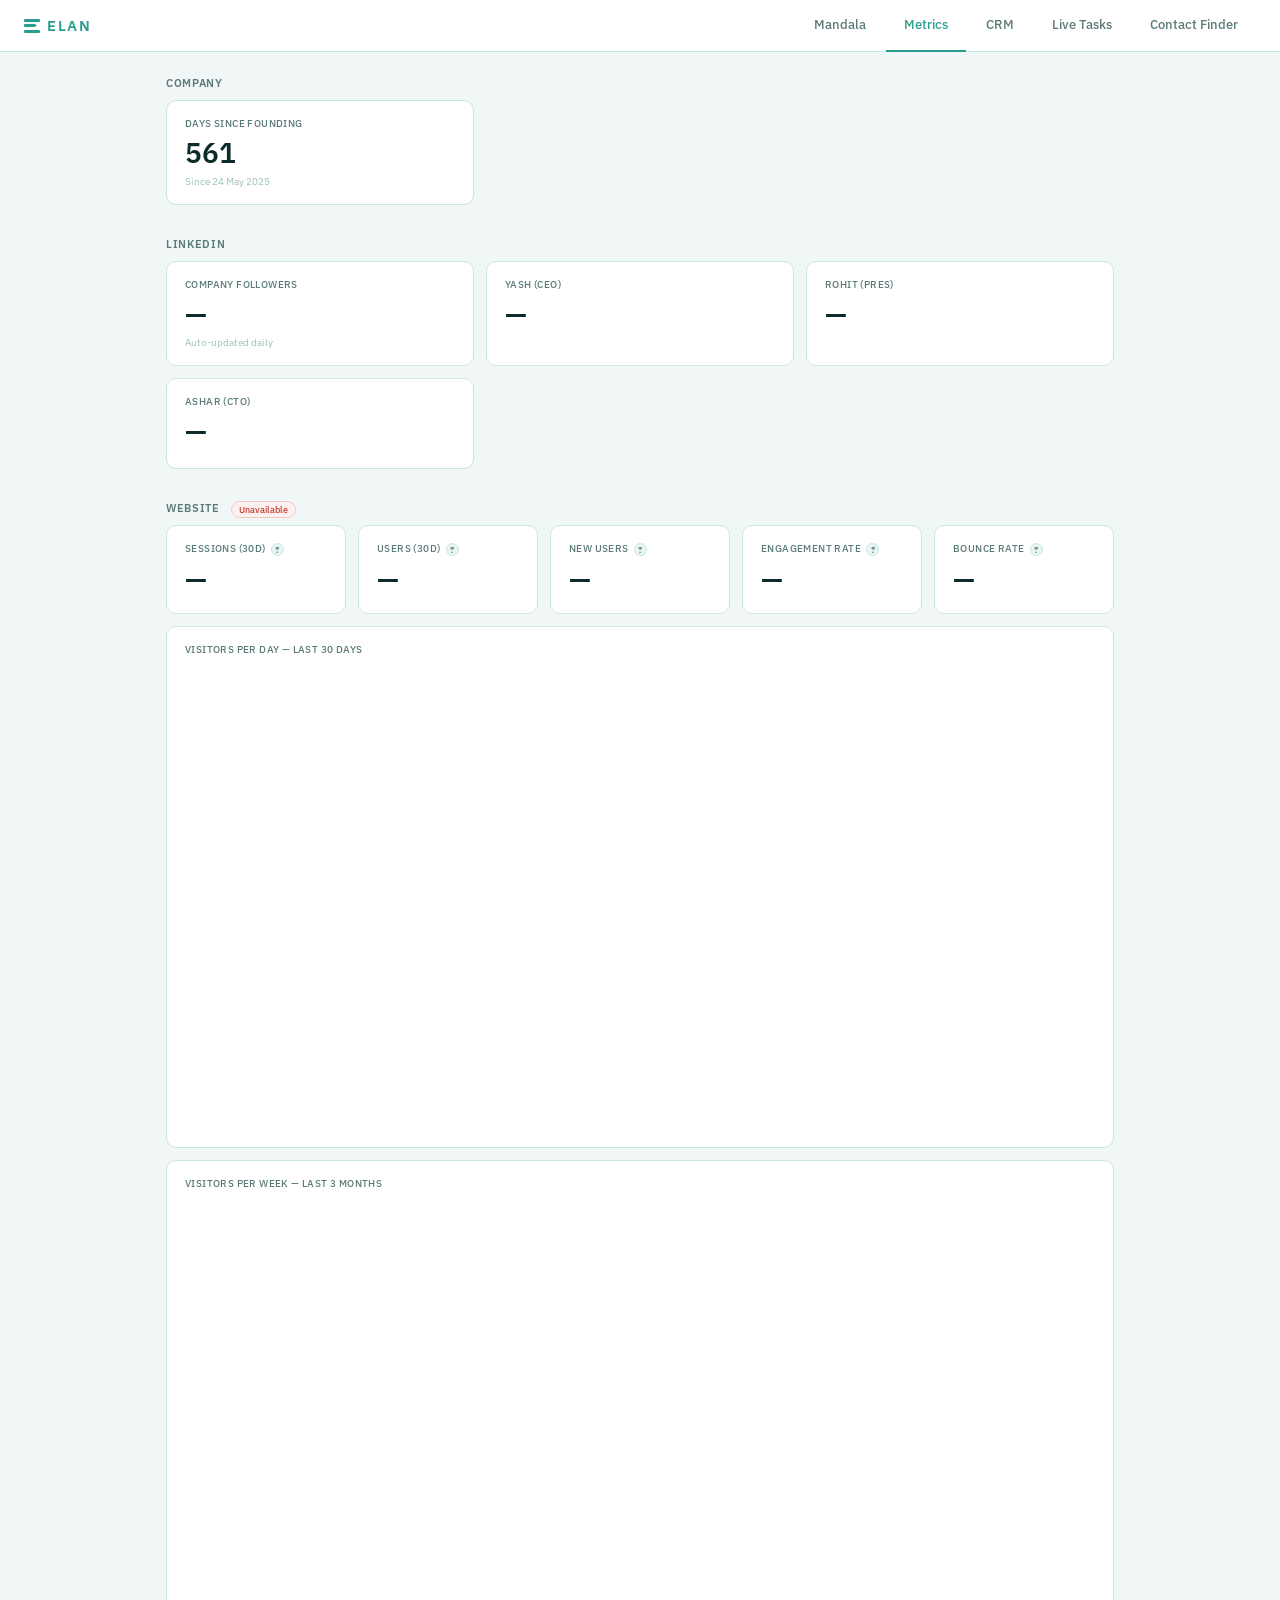
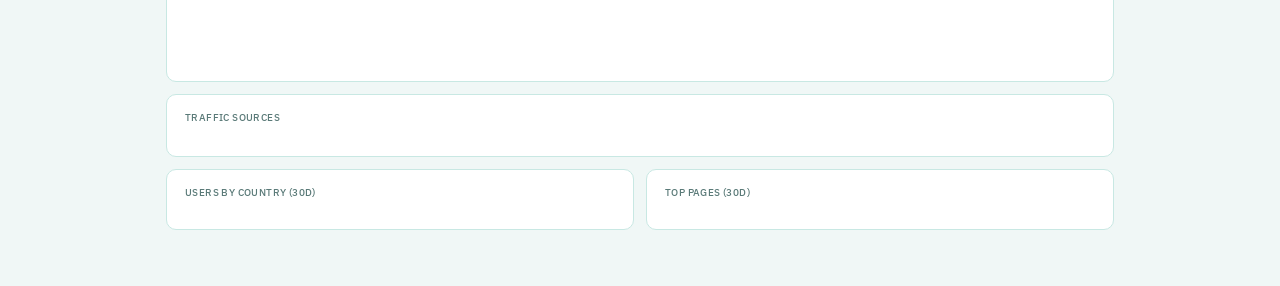
==== index.html @ 479a3c05 "feat: add Contact Finder tab — single lookup + CSV bulk → Excel via Apollo Co-Authored-By: Claude So" ====
<!DOCTYPE html>
<html lang="en">
<head>
  <meta charset="UTF-8" />
  <meta name="viewport" content="width=device-width, initial-scale=1.0" />
  <title>Elan — Internal</title>
  <link href="https://fonts.googleapis.com/css2?family=IBM+Plex+Sans:wght@400;500;600&display=swap" rel="stylesheet" />
  <link rel="stylesheet" href="style.css" />
</head>
<body>

  <!-- ── Top bar (always visible) ── -->
  <header class="topbar">
    <div class="elan-logo">
      <div class="elan-e"><span></span><span></span><span></span></div>
      <div class="elan-wordmark">ELAN</div>
    </div>
    <nav class="tabs">
      <button class="tab" data-tab="mandala">Mandala</button>
      <button class="tab tab--active" data-tab="metrics">Metrics</button>
      <button class="tab" data-tab="crm">CRM</button>
      <button class="tab" data-tab="tasks">Live Tasks</button>
      <button class="tab" data-tab="finder">Contact Finder</button>
    </nav>
  </header>

  <!-- ── Tab: Mandala ── -->
  <main class="page tab-panel" id="tab-mandala">

    <p class="sub">Click any cell to edit. Hover a cell to read reasoning.</p>

    <div class="legend">
      <div style="display:flex;align-items:center;gap:5px;">
        <div class="legend-dot" style="background:#002060;"></div>
        Near-term (&lt;12 months)
      </div>
      <div style="display:flex;align-items:center;gap:5px;">
        <div class="legend-dot" style="background:#2A9D8F;"></div>
        Long-term (12+ months)
      </div>
      <span class="legend-sep">|</span>
      <span>CEO = Yash &nbsp; Pres = Rohit &nbsp; CTO = Ashar</span>
    </div>

    <div class="grid" id="grid"></div>

    <div class="editor" id="editor">
      <div class="editor-title">Edit cell</div>
      <label for="e-label">Label</label>
      <input id="e-label" type="text" maxlength="44" placeholder="1–3 words" />
      <div class="editor-row" id="e-meta-row">
        <div>
          <label for="e-owner">Owner</label>
          <select id="e-owner">
            <option value="CEO">Yash (CEO)</option>
            <option value="Pres">Rohit (Pres)</option>
            <option value="CTO">Ashar (CTO)</option>
            <option value="All">All</option>
          </select>
        </div>
        <div>
          <label for="e-term">Timeframe</label>
          <select id="e-term">
            <option value="N">Near-term (&lt;12 mo)</option>
            <option value="L">Long-term (12+ mo)</option>
          </select>
        </div>
      </div>
      <div id="e-tip-wrap">
        <label for="e-tip">Reasoning (optional)</label>
        <textarea id="e-tip" placeholder="Why does this matter?"></textarea>
      </div>
      <div class="editor-btns">
        <button class="btn btn--primary" id="e-save">Save</button>
        <button class="btn btn--danger"  id="e-clear">Reset to default</button>
        <button class="btn"              id="e-cancel">Cancel</button>
      </div>
    </div>

    <div class="footer">
      <div class="status" id="status"></div>
    </div>

  </main>

  <!-- ── Tab: Metrics ── -->
  <main class="page tab-panel tab-panel--active" id="tab-metrics">

    <!-- Company -->
    <section class="metrics-section">
      <div class="metrics-section-title">Company</div>
      <div class="metrics-grid">
        <div class="metric-card">
          <div class="metric-label">Days Since Founding</div>
          <div class="metric-value" id="kpi-days">—</div>
          <div class="metric-meta">Since 24 May 2025</div>
        </div>
      </div>
    </section>

    <!-- LinkedIn -->
    <section class="metrics-section">
      <div class="metrics-section-title">LinkedIn</div>
      <div class="metrics-grid">

        <div class="metric-card">
          <div class="metric-label">Company Followers</div>
          <div class="metric-value" id="kpi-linkedin">—</div>
          <div class="metric-meta" id="kpi-linkedin-date">Auto-updated daily</div>
        </div>

        <div class="metric-card" id="kpi-li-yash">
          <div class="metric-label">Yash (CEO)</div>
          <div class="metric-value">—</div>
          <div class="metric-meta"></div>
        </div>

        <div class="metric-card" id="kpi-li-rohit">
          <div class="metric-label">Rohit (Pres)</div>
          <div class="metric-value">—</div>
          <div class="metric-meta"></div>
        </div>

        <div class="metric-card" id="kpi-li-ashar">
          <div class="metric-label">Ashar (CTO)</div>
          <div class="metric-value">—</div>
          <div class="metric-meta"></div>
        </div>

      </div>
    </section>

    <!-- Website — Google Analytics -->
    <section class="metrics-section" id="ga-section">
      <div class="metrics-section-title">Website <span class="section-badge" id="ga-status">Loading…</span></div>

      <!-- Summary row -->
      <div class="metrics-grid metrics-grid--5" style="margin-bottom:12px;">
        <div class="metric-card ga-tip" data-tip="Total visits to the site in the last 30 days. One person visiting 3 pages = 1 session.">
          <div class="metric-label">Sessions (30d) <span class="ga-info">?</span></div>
          <div class="metric-value" id="ga-sessions">—</div>
        </div>
        <div class="metric-card ga-tip" data-tip="Unique visitors in the last 30 days — counted once even if they visit multiple times.">
          <div class="metric-label">Users (30d) <span class="ga-info">?</span></div>
          <div class="metric-value" id="ga-users">—</div>
        </div>
        <div class="metric-card ga-tip" data-tip="Visitors who came to the site for the very first time in the last 30 days.">
          <div class="metric-label">New Users <span class="ga-info">?</span></div>
          <div class="metric-value" id="ga-new-users">—</div>
        </div>
        <div class="metric-card ga-tip" data-tip="% of sessions where the visitor spent 10+ seconds or viewed 2+ pages. Higher is better — means people are reading the site.">
          <div class="metric-label">Engagement Rate <span class="ga-info">?</span></div>
          <div class="metric-value" id="ga-engagement">—</div>
        </div>
        <div class="metric-card ga-tip" data-tip="% of sessions where the visitor left immediately without interacting. Lower is better. 78% is high — most visitors are just glancing.">
          <div class="metric-label">Bounce Rate <span class="ga-info">?</span></div>
          <div class="metric-value" id="ga-bounce">—</div>
        </div>
      </div>
      <div class="ga-tooltip" id="ga-tooltip"></div>

      <!-- Daily chart -->
      <div class="metric-card metric-card--chart" style="margin-bottom:12px;">
        <div class="metric-label" style="margin-bottom:16px;">Visitors per day — last 30 days</div>
        <div class="chart-wrap">
          <canvas id="ga-spark"></canvas>
          <div class="chart-hover-tip" id="ga-spark-tip"></div>
        </div>
      </div>

      <!-- Weekly chart -->
      <div class="metric-card metric-card--chart" style="margin-bottom:12px;">
        <div class="metric-label" style="margin-bottom:16px;">Visitors per week — last 3 months</div>
        <div class="chart-wrap">
          <canvas id="ga-weekly"></canvas>
          <div class="chart-hover-tip" id="ga-weekly-tip"></div>
        </div>
      </div>

      <!-- Sources row -->
      <div class="metric-card" style="margin-bottom:12px;">
        <div class="metric-label" style="margin-bottom:12px;">Traffic Sources</div>
        <div id="ga-sources"></div>
      </div>

      <!-- Countries + Top pages row -->
      <div class="metrics-grid metrics-grid--2" style="margin-bottom:0;">
        <div class="metric-card">
          <div class="metric-label" style="margin-bottom:10px;">Users by Country (30d)</div>
          <div id="ga-countries"></div>
        </div>
        <div class="metric-card">
          <div class="metric-label" style="margin-bottom:10px;">Top Pages (30d)</div>
          <div id="ga-pages"></div>
        </div>
      </div>

    </section>

  </main>

  <!-- ── Tab: CRM ── -->
  <main class="page tab-panel" id="tab-crm">

    <!-- Sub-tabs -->
    <div class="sub-tabs">
      <button class="sub-tab sub-tab--active" data-crm-tab="contacts">Contacts</button>
      <button class="sub-tab" data-crm-tab="inbox">
        Inbox Detections
        <span class="crm-pending-badge" id="crm-pending-count" style="display:none;"></span>
      </button>
    </div>

    <!-- Contacts panel -->
    <div id="crm-panel-contacts">
      <div class="crm-toolbar">
        <input class="crm-search" id="crm-search" type="text" placeholder="Search by name, company or position…" />
        <button class="btn btn--primary" id="crm-add-btn">+ Add Contact</button>
      </div>
      <div class="crm-filter-bar" id="crm-filter-bar"></div>
      <div class="crm-header">
        <div>Name / Role</div>
        <div>Tags</div>
        <div>Latest Touchpoint</div>
        <div></div>
      </div>
      <div id="crm-list"></div>
    </div>

    <!-- Inbox Detections panel -->
    <div id="crm-panel-inbox" style="display:none;">
      <p class="sub">People detected in your emails — review and add to CRM or dismiss.</p>
      <div id="crm-pending-list"></div>
    </div>

  </main>

  <!-- ── Tab: Live Tasks ── -->
  <main class="page tab-panel" id="tab-tasks">
    <div class="tasks-toolbar">
      <button class="btn btn--primary" id="tasks-add-btn">+ Add Task</button>
    </div>
    <div class="tasks-board" id="tasks-board">
      <!-- rendered by tasks.js -->
    </div>
  </main>

  <!-- ── Tab: Contact Finder ── -->
  <main class="page tab-panel" id="tab-finder">

    <!-- Single lookup -->
    <section class="enrich-section">
      <div class="enrich-section-title">Single Lookup</div>
      <p class="sub">Enter a name and company to find email, phone and LinkedIn via Apollo.</p>
      <form class="enrich-form" id="enrich-form">
        <input class="enrich-input" id="enrich-first"   type="text" placeholder="First name"   required />
        <input class="enrich-input" id="enrich-last"    type="text" placeholder="Last name"    required />
        <input class="enrich-input" id="enrich-company" type="text" placeholder="Company name" required />
        <button class="btn btn--primary" type="submit">Find Contact</button>
      </form>
      <div class="enrich-spinner" id="enrich-spinner" style="display:none;">Looking up…</div>
      <div id="enrich-single-result"></div>
    </section>

    <div class="enrich-divider"></div>

    <!-- Bulk CSV -->
    <section class="enrich-section">
      <div class="enrich-section-title">Bulk CSV Lookup</div>
      <p class="sub">Upload a CSV and we'll enrich every row. Download the results as Excel.</p>

      <div class="enrich-csv-instructions">
        <div class="enrich-csv-instructions-title">CSV format — 3 columns, with this exact header row:</div>
        <code class="enrich-csv-code">first_name,last_name,company</code>
        <div style="margin-top:6px;font-size:11px;color:#5a7a78;">Example rows: <code>Alex,Lundberg,TechCorp</code> &nbsp;·&nbsp; <code>Jane,Smith,Acme Ltd</code></div>
      </div>

      <div class="enrich-file-row">
        <label class="enrich-file-btn" for="enrich-csv-file">
          <span id="enrich-file-label">Choose CSV file</span>
          <input type="file" id="enrich-csv-file" accept=".csv" style="display:none;" />
        </label>
        <button class="btn btn--primary" id="enrich-bulk-run" disabled>Run Lookup</button>
        <button class="btn" id="enrich-bulk-export" style="display:none;">↓ Export to Excel</button>
      </div>

      <div class="enrich-bulk-progress" id="enrich-bulk-progress"></div>
      <div id="enrich-bulk-table"></div>
    </section>

  </main>

  <!-- ── CRM Drawer overlay ── -->
  <div class="crm-overlay" id="crm-overlay"></div>
  <aside class="crm-drawer" id="crm-drawer"></aside>

<script src="https://cdn.sheetjs.com/xlsx-0.20.3/package/dist/xlsx.full.min.js"></script>
<script type="module" src="app.js"></script>
</body>
</html>
---- style.css ----
*, *::before, *::after {
  box-sizing: border-box;
  margin: 0;
  padding: 0;
}

body {
  font-family: 'IBM Plex Sans', sans-serif;
  background: #f0f7f6;
  min-height: 100vh;
}

/* ── Top Bar ── */

.topbar {
  position: sticky;
  top: 0;
  z-index: 100;
  background: #fff;
  border-bottom: 0.5px solid #c8e8e3;
  display: flex;
  align-items: center;
  justify-content: space-between;
  padding: 0 24px;
  height: 52px;
}

.elan-logo {
  display: flex;
  align-items: center;
  gap: 7px;
  flex-shrink: 0;
}

.elan-e {
  display: flex;
  flex-direction: column;
  gap: 2.5px;
  width: 16px;
}

.elan-e span {
  display: block;
  height: 3px;
  background: #2A9D8F;
  border-radius: 1px;
}

.elan-e span:nth-child(2) {
  width: 80%;
  clip-path: polygon(0 0, 85% 0, 100% 50%, 85% 100%, 0 100%);
}

.elan-wordmark {
  font-size: 15px;
  font-weight: 600;
  letter-spacing: 0.1em;
  color: #2A9D8F;
}

/* ── Tabs ── */

.tabs {
  display: flex;
  align-items: center;
  gap: 2px;
}

.tab {
  height: 52px;
  padding: 0 18px;
  font-size: 13px;
  font-family: 'IBM Plex Sans', sans-serif;
  font-weight: 500;
  color: #5a7a78;
  background: none;
  border: none;
  border-bottom: 2px solid transparent;
  cursor: pointer;
  transition: color 0.15s, border-color 0.15s;
}

.tab:hover {
  color: #0D2B2A;
}

.tab--active {
  color: #2A9D8F;
  border-bottom-color: #2A9D8F;
}

/* ── Tab Panels ── */

.tab-panel {
  display: none;
}

.tab-panel--active {
  display: block;
}

/* ── Page wrapper ── */

.page {
  width: 100%;
  max-width: 980px;
  margin: 0 auto;
  padding: 24px 16px;
}

.sub {
  font-size: 12px;
  color: #5a7a78;
  margin-bottom: 12px;
}

/* ── Legend ── */

.legend {
  display: flex;
  align-items: center;
  gap: 12px;
  margin-bottom: 10px;
  flex-wrap: wrap;
  font-size: 10.5px;
  color: #3a5a58;
}

.legend-dot {
  width: 10px;
  height: 10px;
  border-radius: 2px;
  flex-shrink: 0;
}

.legend-sep {
  color: #9bbfba;
}

/* ── Mandala Grid ── */

.grid {
  display: grid;
  grid-template-columns: repeat(3, 1fr);
  gap: 11px;
  width: 100%;
}

.block {
  display: grid;
  grid-template-columns: repeat(3, 1fr);
  gap: 3px;
}

.cell {
  border-radius: 4px;
  display: flex;
  align-items: center;
  justify-content: center;
  text-align: center;
  font-size: 8.5px;
  font-weight: 400;
  padding: 3px 2px;
  min-height: 56px;
  line-height: 1.22;
  word-break: break-word;
  position: relative;
  font-family: 'IBM Plex Sans', sans-serif;
  transition: filter 0.1s;
}

.cell span {
  display: block;
  width: 100%;
  white-space: pre-line;
  pointer-events: none;
}

.cell--core {
  background: #0D2B2A;
  color: #E8F5F3;
  font-size: 8.5px;
  font-weight: 600;
}

.cell--theme,
.cell--surround {
  background: #ffffff;
  color: #0D2B2A;
  font-weight: 600;
  font-size: 9px;
  cursor: pointer;
  border: 1px solid #c8e8e3;
}

.cell--theme:hover,
.cell--surround:hover {
  filter: brightness(0.96);
}

.cell--near {
  background: #002060;
  color: #ffffff;
  cursor: pointer;
}

.cell--long {
  background: #2A9D8F;
  color: #ffffff;
  cursor: pointer;
}

.cell--empty {
  background: #fff;
  color: #9bbfba;
  border: 0.5px solid #c8e8e3;
  cursor: pointer;
}

.cell--near:hover,
.cell--long:hover,
.cell--empty:hover {
  filter: brightness(0.92);
}

.cell--active {
  outline: 2px solid #E9A23B;
  outline-offset: -2px;
  z-index: 5;
}

.owner-tag {
  position: absolute;
  bottom: 3px;
  left: 4px;
  font-size: 7px;
  font-weight: 600;
  opacity: 0.7;
  pointer-events: none;
  letter-spacing: 0.03em;
}

.tip-dot {
  display: none;
  position: absolute;
  top: 3px;
  right: 3px;
  width: 5px;
  height: 5px;
  border-radius: 50%;
  background: rgba(255, 255, 255, 0.6);
  pointer-events: none;
}

.cell--has-tip .tip-dot {
  display: block;
}

.tooltip {
  position: absolute;
  bottom: calc(100% + 6px);
  left: 50%;
  transform: translateX(-50%);
  background: #0D2B2A;
  border-radius: 6px;
  padding: 8px 10px;
  font-size: 10.5px;
  color: #E8F5F3;
  width: 190px;
  z-index: 99;
  line-height: 1.5;
  display: none;
  pointer-events: none;
  white-space: normal;
  text-align: left;
}

.cell:hover .tooltip {
  display: block;
}

/* ── Editor ── */

.editor {
  margin-top: 12px;
  background: #fff;
  border: 0.5px solid #c8e8e3;
  border-radius: 8px;
  padding: 16px;
  display: none;
}

.editor.open {
  display: block;
}

.editor-title {
  font-size: 12px;
  font-weight: 600;
  color: #0D2B2A;
  margin-bottom: 12px;
}

.editor label {
  font-size: 11px;
  color: #5a7a78;
  display: block;
  margin-bottom: 4px;
}

.editor input,
.editor textarea,
.editor select {
  width: 100%;
  border: 0.5px solid #c8e8e3;
  border-radius: 5px;
  padding: 7px 10px;
  font-size: 12px;
  font-family: 'IBM Plex Sans', sans-serif;
  color: #0D2B2A;
  background: #f4faf9;
  margin-bottom: 12px;
  resize: none;
  outline: none;
}

.editor input:focus,
.editor textarea:focus,
.editor select:focus {
  border-color: #2A9D8F;
  background: #fff;
}

.editor textarea {
  height: 68px;
}

.editor-row {
  display: grid;
  grid-template-columns: 1fr 1fr;
  gap: 10px;
}

.editor-btns {
  display: flex;
  gap: 8px;
  flex-wrap: wrap;
}

/* ── Buttons ── */

.btn {
  border: 0.5px solid #c8e8e3;
  background: #f4faf9;
  color: #0D2B2A;
  border-radius: 5px;
  padding: 6px 14px;
  font-size: 11.5px;
  font-family: 'IBM Plex Sans', sans-serif;
  cursor: pointer;
}

.btn:hover { background: #e0f0ee; }

.btn--primary {
  background: #2A9D8F;
  color: #E8F5F3;
  border-color: #2A9D8F;
}

.btn--primary:hover { background: #227f72; }

.btn--danger {
  color: #c0392b;
  border-color: #f5c6c6;
}

.btn--danger:hover { background: #fdf0f0; }

/* ── Footer / status ── */

.footer {
  display: flex;
  justify-content: flex-end;
  margin-top: 10px;
}

.status {
  font-size: 11px;
  color: #2A9D8F;
  font-weight: 500;
  min-height: 16px;
}

.status--error { color: #c0392b; }

/* ── Metrics Tab ── */

.metrics-section {
  margin-bottom: 32px;
}

.metrics-section-title {
  font-size: 11px;
  font-weight: 600;
  color: #5a7a78;
  text-transform: uppercase;
  letter-spacing: 0.06em;
  margin-bottom: 10px;
}

.metrics-grid {
  display: grid;
  grid-template-columns: repeat(3, 1fr);
  gap: 12px;
}

.metric-card {
  background: #fff;
  border: 0.5px solid #c8e8e3;
  border-radius: 10px;
  padding: 16px 18px;
  display: flex;
  flex-direction: column;
  gap: 4px;
}

.ga-info {
  display: inline-flex;
  align-items: center;
  justify-content: center;
  width: 13px;
  height: 13px;
  border-radius: 50%;
  background: #e8f5f3;
  color: #5a7a78;
  font-size: 9px;
  font-weight: 600;
  cursor: default;
  vertical-align: middle;
  margin-left: 3px;
  border: 0.5px solid #c8e8e3;
}

.ga-tooltip {
  position: fixed;
  background: #0D2B2A;
  color: #E8F5F3;
  font-size: 11px;
  line-height: 1.5;
  padding: 8px 12px;
  border-radius: 6px;
  max-width: 240px;
  pointer-events: none;
  z-index: 9999;
  display: none;
}

.ga-tooltip--visible {
  display: block;
}

.metric-card--chart {
  width: 100%;
}

.chart-wrap {
  position: relative;
  width: 100%;
}

.chart-wrap canvas {
  display: block;
  width: 100%;
  cursor: crosshair;
}

.chart-hover-tip {
  display: none;
  position: absolute;
  background: #0D2B2A;
  color: #E8F5F3;
  font-size: 11px;
  font-weight: 500;
  padding: 5px 10px;
  border-radius: 5px;
  pointer-events: none;
  white-space: nowrap;
  z-index: 10;
}

.metric-card--placeholder {
  opacity: 0.5;
}

.metric-label {
  font-size: 10px;
  font-weight: 500;
  color: #5a7a78;
  text-transform: uppercase;
  letter-spacing: 0.04em;
}

.metric-value {
  font-size: 28px;
  font-weight: 600;
  color: #0D2B2A;
  line-height: 1.1;
  margin: 4px 0 2px;
}

.metric-meta {
  font-size: 10px;
  color: #9bbfba;
}

.metric-meta-row {
  display: flex;
  align-items: center;
  justify-content: space-between;
  margin-top: 2px;
}

.kpi-edit-btn {
  font-size: 9px;
  color: #2A9D8F;
  cursor: pointer;
  border: 0.5px solid #c8e8e3;
  background: #f4faf9;
  border-radius: 3px;
  padding: 2px 8px;
  font-family: inherit;
}

.kpi-edit-btn:hover { background: #e0f0ee; }

/* ── Modal ── */

.modal-backdrop {
  position: fixed;
  inset: 0;
  background: rgba(13, 43, 42, 0.4);
  z-index: 200;
  display: flex;
  align-items: center;
  justify-content: center;
}

.modal {
  background: #fff;
  border-radius: 10px;
  padding: 22px;
  width: 280px;
  box-shadow: 0 4px 24px rgba(0, 0, 0, 0.12);
}

.modal-title {
  font-size: 13px;
  font-weight: 600;
  color: #0D2B2A;
  margin-bottom: 14px;
}

.modal label {
  font-size: 11px;
  color: #5a7a78;
  display: block;
  margin-bottom: 4px;
}

.modal input {
  width: 100%;
  border: 0.5px solid #c8e8e3;
  border-radius: 5px;
  padding: 7px 10px;
  font-size: 13px;
  font-family: inherit;
  color: #0D2B2A;
  background: #f4faf9;
  margin-bottom: 14px;
  outline: none;
}

.modal input:focus {
  border-color: #2A9D8F;
  background: #fff;
}

.modal-btns {
  display: flex;
  gap: 8px;
  justify-content: flex-end;
}

/* ── Metrics grid variants ── */

.metrics-grid--5 {
  grid-template-columns: repeat(5, 1fr);
}

.metrics-grid--2 {
  grid-template-columns: repeat(2, 1fr);
}

.metric-card--tall {
  min-height: 140px;
}

/* ── Section badge ── */

.section-badge {
  font-size: 9px;
  font-weight: 500;
  color: #9bbfba;
  background: #f0f7f6;
  border: 0.5px solid #c8e8e3;
  border-radius: 10px;
  padding: 2px 7px;
  margin-left: 8px;
  vertical-align: middle;
  text-transform: none;
  letter-spacing: 0;
}

.section-badge--live  { color: #2A9D8F; background: #e8f7f5; border-color: #a8ddd6; }
.section-badge--error { color: #c0392b; background: #fdf0f0; border-color: #f5c6c6; }

/* ── Sparkline ── */

.spark-wrap {
  width: 100%;
}

/* ── Traffic sources ── */

.source-row {
  display: flex;
  align-items: center;
  gap: 8px;
  margin-bottom: 8px;
  font-size: 11px;
}

.source-bar-wrap {
  flex: 1;
  height: 6px;
  background: #f0f7f6;
  border-radius: 3px;
  overflow: hidden;
}

.source-bar {
  height: 100%;
  border-radius: 3px;
  transition: width 0.4s ease;
}

.source-label {
  width: 110px;
  color: #3a5a58;
  font-size: 10.5px;
  white-space: nowrap;
  overflow: hidden;
  text-overflow: ellipsis;
}

.source-pct {
  width: 36px;
  text-align: right;
  color: #5a7a78;
  font-size: 10.5px;
  font-weight: 500;
}

/* ── Top pages ── */

.page-row {
  display: flex;
  align-items: center;
  gap: 10px;
  padding: 6px 0;
  border-bottom: 0.5px solid #f0f7f6;
  font-size: 11px;
}

.page-row:last-child { border-bottom: none; }

.page-path {
  width: 160px;
  color: #0D2B2A;
  font-family: 'IBM Plex Mono', monospace;
  font-size: 10px;
  white-space: nowrap;
  overflow: hidden;
  text-overflow: ellipsis;
  flex-shrink: 0;
}

.page-bar-wrap {
  flex: 1;
  height: 6px;
  background: #f0f7f6;
  border-radius: 3px;
  overflow: hidden;
}

.page-bar {
  height: 100%;
  background: #002060;
  border-radius: 3px;
  transition: width 0.4s ease;
}

.page-views {
  width: 44px;
  text-align: right;
  color: #5a7a78;
  font-size: 10.5px;
  font-weight: 500;
}

/* ── CRM ── */

.crm-toolbar {
  display: flex;
  gap: 10px;
  align-items: center;
  margin-bottom: 12px;
}

.crm-search {
  flex: 1;
  border: 0.5px solid #c8e8e3;
  border-radius: 6px;
  padding: 8px 12px;
  font-size: 12px;
  font-family: 'IBM Plex Sans', sans-serif;
  color: #0D2B2A;
  background: #fff;
  outline: none;
}

.crm-search:focus { border-color: #2A9D8F; }

.crm-filter-bar {
  display: flex;
  gap: 6px;
  flex-wrap: wrap;
  margin-bottom: 14px;
}

.crm-filter-btn {
  font-size: 11px;
  font-family: 'IBM Plex Sans', sans-serif;
  padding: 4px 12px;
  border-radius: 20px;
  border: 0.5px solid #c8e8e3;
  background: #fff;
  color: #5a7a78;
  cursor: pointer;
}

.crm-filter-btn:hover { background: #f0f7f6; }

.crm-filter-btn--active {
  background: #0D2B2A;
  color: #E8F5F3;
  border-color: #0D2B2A;
}

.crm-header {
  display: grid;
  grid-template-columns: 1fr 220px 200px 80px;
  gap: 12px;
  padding: 6px 14px;
  font-size: 10px;
  font-weight: 600;
  color: #9bbfba;
  text-transform: uppercase;
  letter-spacing: 0.05em;
}

.crm-row {
  display: grid;
  grid-template-columns: 1fr 220px 200px 80px;
  gap: 12px;
  align-items: center;
  padding: 12px 14px;
  background: #fff;
  border: 0.5px solid #c8e8e3;
  border-radius: 8px;
  margin-bottom: 6px;
  cursor: pointer;
  transition: box-shadow 0.15s;
}

.crm-row:hover { box-shadow: 0 2px 8px rgba(13,43,42,0.08); }

.crm-row-name {
  font-size: 13px;
  font-weight: 600;
  color: #0D2B2A;
}

.crm-row-sub {
  font-size: 11px;
  color: #5a7a78;
  margin-top: 2px;
}

.crm-row-tags {
  display: flex;
  flex-wrap: wrap;
  gap: 4px;
}

.crm-tag {
  font-size: 10px;
  font-weight: 500;
  padding: 2px 8px;
  border-radius: 10px;
  white-space: nowrap;
}

.crm-row-latest {
  display: flex;
  flex-direction: column;
  gap: 2px;
}

.crm-latest-type {
  font-size: 11px;
  font-weight: 600;
  color: #0D2B2A;
}

.crm-latest-date {
  font-size: 10px;
  color: #9bbfba;
}

.crm-no-touch {
  font-size: 10px;
  color: #c8e8e3;
}

.crm-row-btn {
  font-size: 11px;
  color: #2A9D8F;
  background: none;
  border: none;
  cursor: pointer;
  font-family: inherit;
  text-align: right;
  padding: 0;
}

.crm-empty {
  font-size: 13px;
  color: #9bbfba;
  text-align: center;
  padding: 40px 0;
}

/* ── CRM Drawer ── */

.crm-overlay {
  display: none;
  position: fixed;
  inset: 0;
  background: rgba(13, 43, 42, 0.25);
  z-index: 150;
}

.crm-overlay.open { display: block; }

.crm-drawer {
  position: fixed;
  top: 0;
  right: 0;
  width: 440px;
  height: 100vh;
  background: #fff;
  border-left: 0.5px solid #c8e8e3;
  z-index: 160;
  display: flex;
  flex-direction: column;
  transform: translateX(100%);
  transition: transform 0.25s ease;
  overflow: hidden;
}

.crm-drawer.open { transform: translateX(0); }

.drawer-header {
  display: flex;
  align-items: flex-start;
  justify-content: space-between;
  padding: 20px 20px 16px;
  border-bottom: 0.5px solid #f0f7f6;
  flex-shrink: 0;
}

.drawer-name {
  font-size: 17px;
  font-weight: 600;
  color: #0D2B2A;
}

.drawer-sub {
  font-size: 12px;
  color: #5a7a78;
  margin-top: 3px;
}

.drawer-header-actions {
  display: flex;
  gap: 6px;
  align-items: center;
}

.drawer-close {
  background: none;
  border: none;
  font-size: 16px;
  color: #9bbfba;
  cursor: pointer;
  padding: 2px 6px;
  line-height: 1;
}

.drawer-close:hover { color: #0D2B2A; }

.drawer-body {
  flex: 1;
  overflow-y: auto;
  padding: 16px 20px;
}

.drawer-section {
  margin-bottom: 22px;
}

.drawer-section-title {
  font-size: 10px;
  font-weight: 600;
  color: #9bbfba;
  text-transform: uppercase;
  letter-spacing: 0.06em;
  margin-bottom: 10px;
}

.drawer-tags { display: flex; flex-wrap: wrap; gap: 6px; }

.drawer-info-row {
  display: flex;
  justify-content: space-between;
  align-items: baseline;
  padding: 7px 0;
  border-bottom: 0.5px solid #f0f7f6;
  font-size: 12px;
  gap: 12px;
}

.drawer-info-row:last-child { border-bottom: none; }

.drawer-info-row span:first-child,
.drawer-info-row a + span { color: #9bbfba; flex-shrink: 0; }

.drawer-info-row a { color: #2A9D8F; text-decoration: none; }
.drawer-info-row a:hover { text-decoration: underline; }

/* Touchpoints */

.touch-row {
  background: #f9fcfc;
  border: 0.5px solid #e8f0ef;
  border-radius: 6px;
  padding: 10px 12px;
  margin-bottom: 8px;
}

.touch-meta {
  display: flex;
  align-items: center;
  gap: 8px;
  margin-bottom: 5px;
}

.touch-type {
  font-size: 11px;
  font-weight: 600;
  color: #0D2B2A;
  background: #e8f5f3;
  padding: 2px 8px;
  border-radius: 10px;
}

.touch-date {
  font-size: 10px;
  color: #9bbfba;
  flex: 1;
}

.touch-delete {
  background: none;
  border: none;
  font-size: 11px;
  color: #c8e8e3;
  cursor: pointer;
  padding: 0 2px;
}

.touch-delete:hover { color: #c0392b; }

.touch-note {
  font-size: 12px;
  color: #3a5a58;
  line-height: 1.5;
}

.touch-note em { color: #c8e8e3; }

/* ── Contact / Touchpoint modals ── */

.modal--wide { width: 480px; }

.modal-grid {
  display: grid;
  grid-template-columns: 1fr 1fr;
  gap: 0 14px;
}

.modal-grid > div { display: flex; flex-direction: column; }

.modal label,
.modal--wide label {
  font-size: 11px;
  color: #5a7a78;
  margin-bottom: 4px;
  margin-top: 10px;
  display: block;
}

.modal input,
.modal select,
.modal textarea,
.modal--wide input,
.modal--wide select,
.modal--wide textarea {
  width: 100%;
  border: 0.5px solid #c8e8e3;
  border-radius: 5px;
  padding: 7px 10px;
  font-size: 12px;
  font-family: 'IBM Plex Sans', sans-serif;
  color: #0D2B2A;
  background: #f4faf9;
  outline: none;
}

.modal input:focus,
.modal select:focus,
.modal textarea:focus,
.modal--wide input:focus,
.modal--wide select:focus,
.modal--wide textarea:focus {
  border-color: #2A9D8F;
  background: #fff;
}

.tag-picker {
  display: flex;
  flex-wrap: wrap;
  gap: 6px;
  margin-top: 6px;
}

.tag-pick-btn {
  font-size: 11px;
  font-family: 'IBM Plex Sans', sans-serif;
  padding: 4px 12px;
  border-radius: 20px;
  border: 0.5px solid #c8e8e3;
  background: #fff;
  color: #5a7a78;
  cursor: pointer;
}

.tag-pick-btn.selected {
  background: #0D2B2A;
  color: #E8F5F3;
  border-color: #0D2B2A;
}

/* ── Sub-tabs ── */

.sub-tabs {
  display: flex;
  gap: 2px;
  border-bottom: 0.5px solid #c8e8e3;
  margin-bottom: 16px;
}

.sub-tab {
  display: flex;
  align-items: center;
  gap: 6px;
  padding: 8px 16px;
  font-size: 12px;
  font-weight: 500;
  font-family: 'IBM Plex Sans', sans-serif;
  color: #5a7a78;
  background: none;
  border: none;
  border-bottom: 2px solid transparent;
  margin-bottom: -1px;
  cursor: pointer;
  transition: color 0.15s, border-color 0.15s;
}

.sub-tab:hover { color: #0D2B2A; }

.sub-tab--active {
  color: #0D2B2A;
  border-bottom-color: #0D2B2A;
  font-weight: 600;
}

/* ── Pending Queue ── */

.crm-pending-header {
  margin-top: 28px;
  margin-bottom: 12px;
  padding-top: 24px;
  border-top: 0.5px solid #c8e8e3;
}

.crm-pending-title {
  font-size: 13px;
  font-weight: 600;
  color: #0D2B2A;
  display: flex;
  align-items: center;
  gap: 8px;
  margin-bottom: 4px;
}

.crm-pending-badge {
  background: #E9A23B;
  color: #fff;
  font-size: 10px;
  font-weight: 600;
  padding: 1px 7px;
  border-radius: 10px;
}

.crm-pending-sub {
  font-size: 11px;
  color: #9bbfba;
  margin-bottom: 12px;
}

.pending-row {
  display: grid;
  grid-template-columns: 1fr 180px 1fr 180px;
  gap: 12px;
  align-items: center;
  padding: 12px 14px;
  background: #fffdf7;
  border: 0.5px solid #f0dca0;
  border-radius: 8px;
  margin-bottom: 6px;
}

.pending-name {
  font-size: 13px;
  font-weight: 600;
  color: #0D2B2A;
}

.pending-sub {
  font-size: 11px;
  color: #5a7a78;
  margin-top: 2px;
}

.pending-context {
  font-size: 10px;
  color: #9bbfba;
  margin-top: 3px;
  font-style: italic;
}

.pending-email {
  font-size: 11px;
  color: #5a7a78;
}

.pending-subject {
  font-size: 10.5px;
  color: #9bbfba;
  white-space: nowrap;
  overflow: hidden;
  text-overflow: ellipsis;
}

.pending-actions {
  display: flex;
  gap: 6px;
  justify-content: flex-end;
}

/* ── Small button variant ── */

.btn--sm {
  padding: 4px 10px;
  font-size: 10.5px;
}

@media (max-width: 600px) {
  .crm-header { display: none; }
  .crm-row { grid-template-columns: 1fr auto; }
  .crm-row-tags, .crm-row-latest { display: none; }
  .crm-drawer { width: 100%; }
  .modal--wide { width: calc(100vw - 32px); }
  .modal-grid { grid-template-columns: 1fr; }
}

/* ── Live Tasks ── */

.tasks-toolbar {
  display: flex;
  justify-content: flex-end;
  margin-bottom: 20px;
}

.tasks-board {
  display: grid;
  grid-template-columns: repeat(3, 1fr);
  gap: 16px;
  align-items: start;
}

.tasks-col {
  background: #fff;
  border: 0.5px solid #c8e8e3;
  border-radius: 10px;
  padding: 16px;
  display: flex;
  flex-direction: column;
  gap: 8px;
}

.tasks-col-header {
  display: flex;
  align-items: baseline;
  gap: 8px;
  margin-bottom: 4px;
  padding-bottom: 10px;
  border-bottom: 1px solid #e8f5f3;
}

.tasks-col-name {
  font-size: 15px;
  font-weight: 600;
  color: #0D2B2A;
}

.tasks-col-role {
  font-size: 10px;
  color: #5a7a78;
  font-weight: 500;
}

.tasks-section-label {
  font-size: 10px;
  font-weight: 600;
  text-transform: uppercase;
  letter-spacing: 0.06em;
  color: #0D2B2A;
  display: flex;
  align-items: center;
  gap: 6px;
  margin-top: 4px;
}

.tasks-section-label--done {
  color: #5a7a78;
  margin-top: 12px;
}

.tasks-count {
  background: #e8f5f3;
  color: #2A9D8F;
  border-radius: 20px;
  padding: 1px 7px;
  font-size: 10px;
  font-weight: 600;
}

.tasks-section {
  display: flex;
  flex-direction: column;
  gap: 6px;
}

.tasks-empty {
  font-size: 11px;
  color: #9bbfba;
  padding: 8px 0 2px;
}

.task-card {
  background: #f4faf9;
  border: 0.5px solid #c8e8e3;
  border-radius: 7px;
  padding: 10px 12px;
  display: flex;
  flex-direction: column;
  gap: 5px;
}

.task-card--done {
  opacity: 0.55;
}

.task-card--done .task-card-title {
  text-decoration: line-through;
}

.task-card-title {
  font-size: 12.5px;
  font-weight: 500;
  color: #0D2B2A;
  line-height: 1.3;
}

.task-card-desc {
  font-size: 11px;
  color: #5a7a78;
  line-height: 1.45;
  margin-top: 2px;
}

.task-due {
  font-size: 10px;
  font-weight: 500;
  color: #5a7a78;
}

.task-due--soon {
  color: #a0600a;
}

.task-due--overdue {
  color: #c0392b;
}

.task-card-actions {
  display: flex;
  gap: 6px;
  margin-top: 2px;
}

.task-btn {
  font-size: 10px;
  font-family: 'IBM Plex Sans', sans-serif;
  font-weight: 500;
  padding: 3px 8px;
  border-radius: 4px;
  border: 0.5px solid #c8e8e3;
  cursor: pointer;
  background: #fff;
  color: #0D2B2A;
  transition: background 0.12s;
}

.task-btn--done {
  background: #2A9D8F;
  color: #fff;
  border-color: #2A9D8F;
}

.task-btn--done:hover { background: #227f72; }

.task-btn--reopen {
  background: #e8f5f3;
  color: #2A9D8F;
  border-color: #c8e8e3;
}

.task-btn--reopen:hover { background: #d0ece8; }

.task-btn--delete {
  color: #c0392b;
  border-color: #f5c6c6;
}

.task-btn--delete:hover { background: #fdf0f0; }

.task-btn--edit {
  color: #5a7a78;
  border-color: #c8e8e3;
}

.task-btn--edit:hover { background: #e8f5f3; color: #0D2B2A; }

.tasks-show-more {
  margin-top: 4px;
  font-size: 10px;
  font-family: 'IBM Plex Sans', sans-serif;
  font-weight: 500;
  color: #5a7a78;
  background: none;
  border: none;
  cursor: pointer;
  padding: 4px 0;
  display: block;
  width: 100%;
  text-align: left;
}

.tasks-show-more:hover { color: #2A9D8F; }

.modal-input {
  width: 100%;
  border: 0.5px solid #c8e8e3;
  border-radius: 5px;
  padding: 7px 10px;
  font-size: 12px;
  font-family: 'IBM Plex Sans', sans-serif;
  color: #0D2B2A;
  background: #f4faf9;
  resize: vertical;
  outline: none;
}

.modal-input:focus {
  border-color: #2A9D8F;
  background: #fff;
}

.tasks-person-pick {
  display: flex;
  gap: 8px;
  margin-top: 4px;
}

.task-person-btn {
  flex: 1;
  padding: 8px;
  border: 0.5px solid #c8e8e3;
  border-radius: 6px;
  background: #f4faf9;
  font-family: 'IBM Plex Sans', sans-serif;
  font-size: 12px;
  font-weight: 500;
  color: #5a7a78;
  cursor: pointer;
  text-align: center;
  transition: background 0.12s, color 0.12s, border-color 0.12s;
}

.task-person-btn.selected {
  background: #2A9D8F;
  color: #fff;
  border-color: #2A9D8F;
}

.task-person-btn:hover:not(.selected) { background: #e8f5f3; color: #0D2B2A; }

/* ── Contact Finder ── */

.enrich-section {
  margin-bottom: 36px;
}

.enrich-section-title {
  font-size: 11px;
  font-weight: 600;
  color: #5a7a78;
  text-transform: uppercase;
  letter-spacing: 0.06em;
  margin-bottom: 6px;
}

.enrich-divider {
  border: none;
  border-top: 1px solid #c8e8e3;
  margin: 32px 0;
}

.enrich-form {
  display: flex;
  gap: 10px;
  flex-wrap: wrap;
  margin-top: 12px;
  align-items: center;
}

.enrich-input {
  flex: 1;
  min-width: 160px;
  border: 0.5px solid #c8e8e3;
  border-radius: 6px;
  padding: 8px 12px;
  font-size: 13px;
  font-family: 'IBM Plex Sans', sans-serif;
  color: #0D2B2A;
  background: #fff;
  outline: none;
}

.enrich-input:focus {
  border-color: #2A9D8F;
}

.enrich-spinner {
  font-size: 12px;
  color: #5a7a78;
  margin-top: 14px;
}

.enrich-empty {
  margin-top: 14px;
  font-size: 12px;
  color: #9bbfba;
}

.enrich-empty--error { color: #c0392b; }

.enrich-result-card {
  margin-top: 16px;
  background: #fff;
  border: 0.5px solid #c8e8e3;
  border-radius: 10px;
  padding: 18px 20px;
  max-width: 560px;
}

.enrich-result-name {
  font-size: 16px;
  font-weight: 600;
  color: #0D2B2A;
}

.enrich-result-title {
  font-size: 11.5px;
  color: #5a7a78;
  margin-top: 2px;
  margin-bottom: 14px;
}

.enrich-result-rows {
  display: flex;
  flex-direction: column;
  gap: 10px;
  margin-top: 14px;
}

.enrich-row {
  display: flex;
  align-items: center;
  gap: 10px;
  font-size: 12.5px;
}

.enrich-row--missing { opacity: 0.5; }

.enrich-row-label {
  font-weight: 600;
  color: #5a7a78;
  font-size: 11px;
  text-transform: uppercase;
  letter-spacing: 0.04em;
  width: 70px;
  flex-shrink: 0;
}

.enrich-row-value {
  display: flex;
  align-items: center;
  gap: 8px;
  color: #0D2B2A;
}

.enrich-row-value--none { color: #9bbfba; font-style: italic; }

.enrich-link {
  color: #2A9D8F;
  text-decoration: none;
  font-size: 12.5px;
}

.enrich-link:hover { text-decoration: underline; }

.enrich-copy {
  background: none;
  border: 0.5px solid #c8e8e3;
  border-radius: 4px;
  padding: 2px 7px;
  font-size: 11px;
  color: #5a7a78;
  cursor: pointer;
  font-family: inherit;
  transition: background 0.1s;
}

.enrich-copy:hover { background: #e8f5f3; color: #0D2B2A; }

/* CSV section */

.enrich-csv-instructions {
  background: #f4faf9;
  border: 0.5px solid #c8e8e3;
  border-radius: 8px;
  padding: 14px 16px;
  margin: 12px 0 16px;
  font-size: 12px;
  color: #0D2B2A;
}

.enrich-csv-instructions-title {
  font-weight: 600;
  margin-bottom: 6px;
  font-size: 11.5px;
  color: #5a7a78;
}

.enrich-csv-code {
  display: inline-block;
  background: #e8f5f3;
  border: 0.5px solid #c8e8e3;
  border-radius: 4px;
  padding: 3px 10px;
  font-family: monospace;
  font-size: 12px;
  color: #0D2B2A;
  letter-spacing: 0.02em;
}

.enrich-file-row {
  display: flex;
  gap: 10px;
  align-items: center;
  flex-wrap: wrap;
}

.enrich-file-btn {
  display: inline-flex;
  align-items: center;
  gap: 8px;
  padding: 7px 14px;
  border: 0.5px solid #c8e8e3;
  border-radius: 6px;
  background: #f4faf9;
  font-size: 12px;
  font-family: 'IBM Plex Sans', sans-serif;
  color: #0D2B2A;
  cursor: pointer;
  transition: background 0.12s;
}

.enrich-file-btn:hover { background: #e8f5f3; }

.enrich-bulk-progress {
  margin: 14px 0 8px;
  font-size: 12px;
  color: #5a7a78;
  min-height: 18px;
}

/* Bulk results table */

.enrich-table-head,
.enrich-table-row {
  display: grid;
  grid-template-columns: 1.2fr 1.2fr 1.3fr 2fr 1.3fr 1fr;
  gap: 8px;
  padding: 8px 12px;
  font-size: 11.5px;
  align-items: center;
}

.enrich-table-head {
  background: #f4faf9;
  border: 0.5px solid #c8e8e3;
  border-radius: 8px 8px 0 0;
  font-weight: 600;
  font-size: 10px;
  text-transform: uppercase;
  letter-spacing: 0.05em;
  color: #5a7a78;
}

.enrich-table-row {
  border: 0.5px solid #c8e8e3;
  border-top: none;
  color: #0D2B2A;
  background: #fff;
}

.enrich-table-row:last-child {
  border-radius: 0 0 8px 8px;
}

.enrich-table-row--miss {
  background: #fafafa;
  color: #9bbfba;
}

/* ── Responsive ── */

@media (max-width: 600px) {
  .cell { font-size: 7px; min-height: 42px; }
  .grid { gap: 2px; }
  .metrics-grid { grid-template-columns: 1fr; }
  .topbar { padding: 0 12px; }
  .tab { padding: 0 12px; font-size: 12px; }
  .tasks-board { grid-template-columns: 1fr; }
  .enrich-form { flex-direction: column; }
  .enrich-table-head, .enrich-table-row { grid-template-columns: 1fr 1fr; }
}
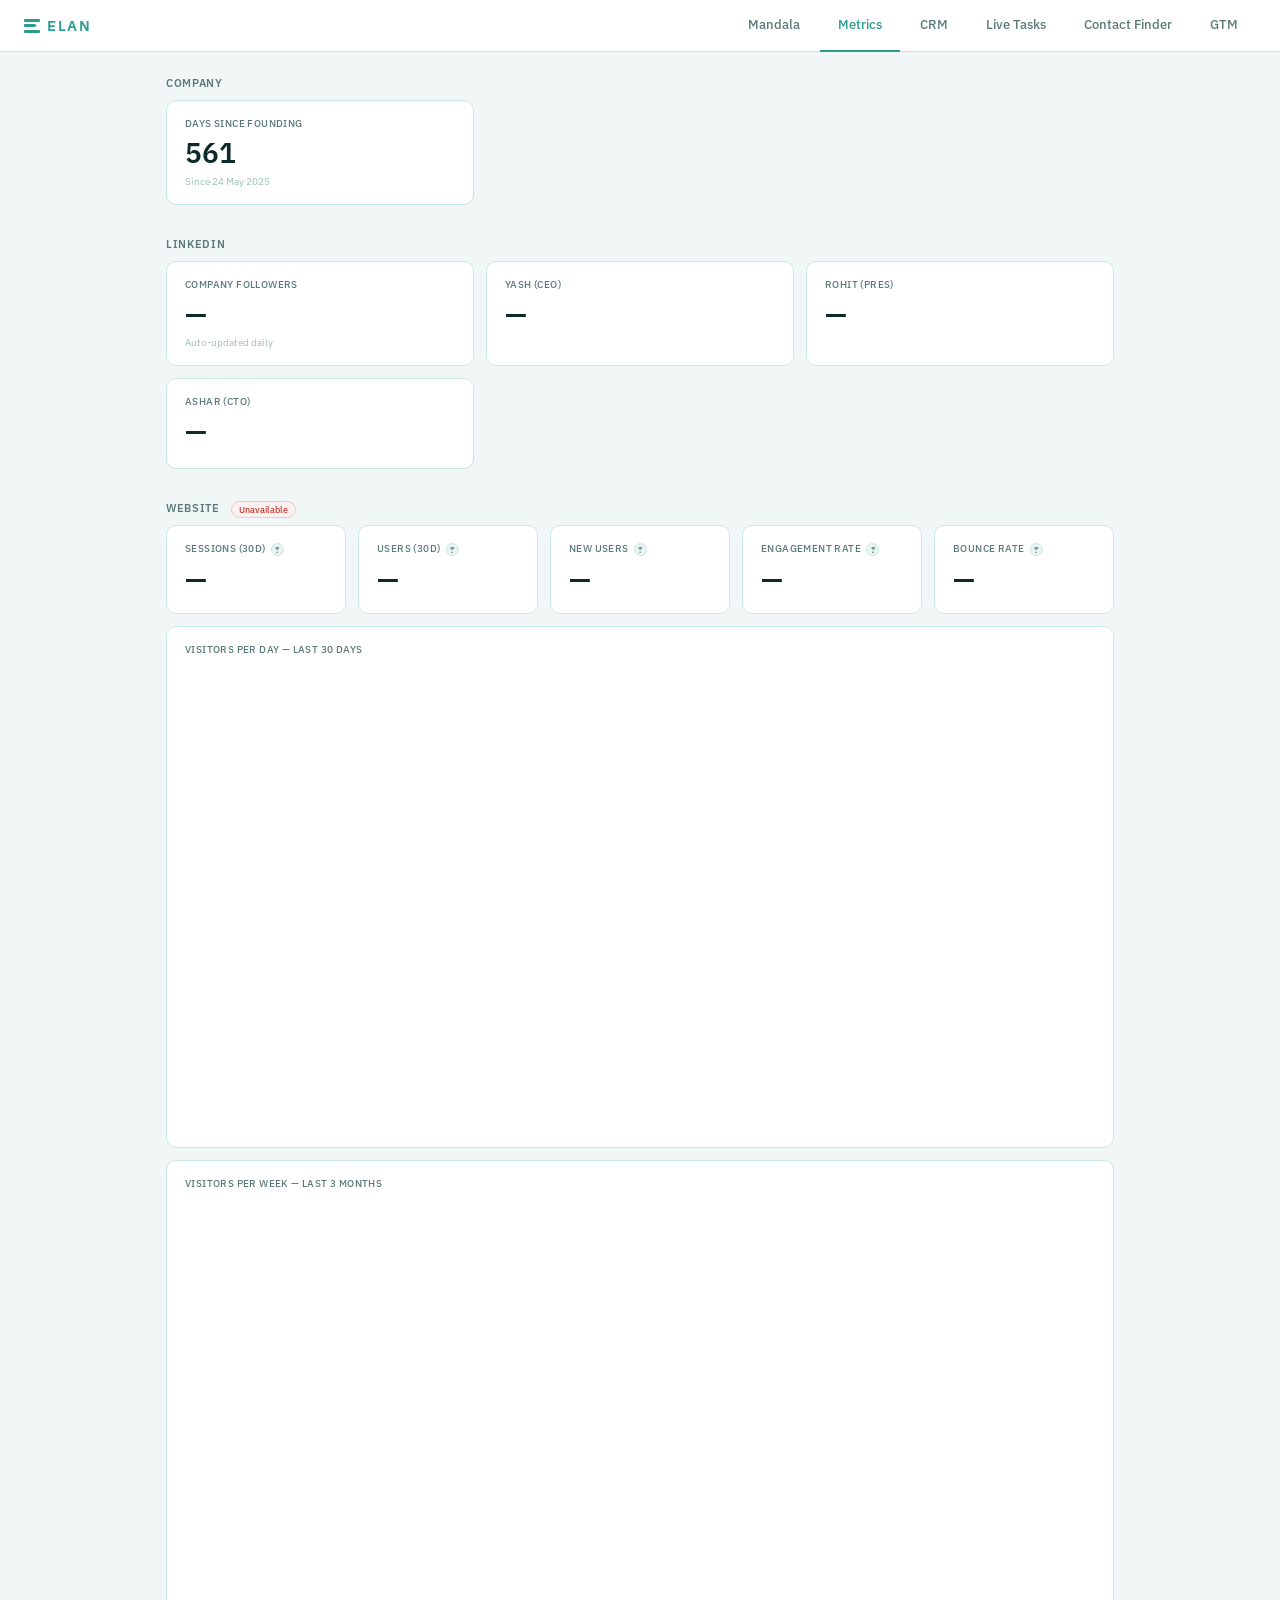
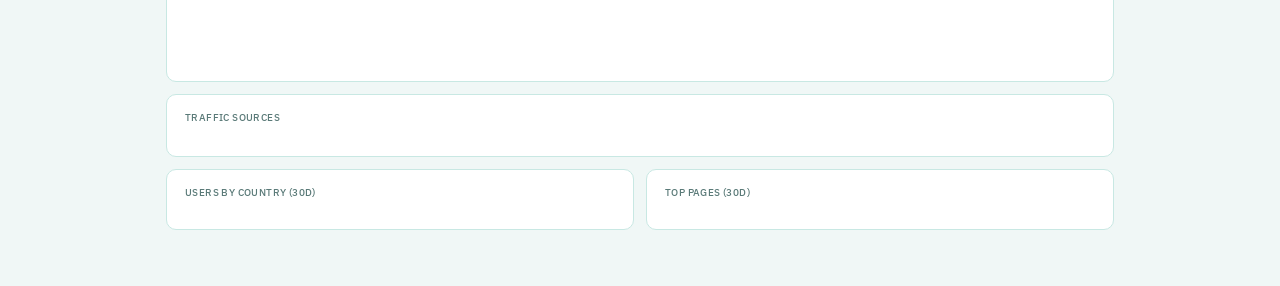
==== commit 3a5aa4c0: "Add GTM tab with Campaign 1 — 150 leads, 3-step tracking Loads from Supabase gtm table. Table view w" ====
--- a/index.html
+++ b/index.html
@@ -21,6 +21,7 @@
       <button class="tab" data-tab="crm">CRM</button>
       <button class="tab" data-tab="tasks">Live Tasks</button>
       <button class="tab" data-tab="finder">Contact Finder</button>
+      <button class="tab" data-tab="gtm">GTM</button>
     </nav>
   </header>
 
@@ -251,7 +252,7 @@
     <!-- Single lookup -->
     <section class="enrich-section">
       <div class="enrich-section-title">Single Lookup</div>
-      <p class="sub">Enter a name and company to find email, phone and LinkedIn via Apollo.</p>
+      <p class="sub">Enter a name and company to find email, phone and LinkedIn.</p>
       <form class="enrich-form" id="enrich-form">
         <input class="enrich-input" id="enrich-first"   type="text" placeholder="First name"   required />
         <input class="enrich-input" id="enrich-last"    type="text" placeholder="Last name"    required />
@@ -290,6 +291,38 @@
 
   </main>
 
+  <!-- ── Tab: GTM ── -->
+  <main class="page tab-panel" id="tab-gtm">
+    <div class="gtm-header">
+      <div class="gtm-campaign-selector">
+        <select class="gtm-campaign-select" id="gtm-campaign-select"></select>
+      </div>
+      <div class="gtm-stats" id="gtm-stats"></div>
+    </div>
+    <div class="gtm-table-wrap">
+      <table class="gtm-table" id="gtm-table">
+        <thead>
+          <tr>
+            <th>#</th>
+            <th>Company</th>
+            <th>Sector</th>
+            <th>Contact</th>
+            <th>Revenue</th>
+            <th>Growth</th>
+            <th class="gtm-step-col">Step 1 · Email</th>
+            <th class="gtm-step-col">Step 2 · LinkedIn</th>
+            <th class="gtm-step-col">Step 3 · Phone</th>
+          </tr>
+        </thead>
+        <tbody id="gtm-tbody"></tbody>
+      </table>
+    </div>
+
+    <!-- Lead detail drawer -->
+    <div class="gtm-overlay" id="gtm-overlay"></div>
+    <aside class="gtm-drawer" id="gtm-drawer"></aside>
+  </main>
+
   <!-- ── CRM Drawer overlay ── -->
   <div class="crm-overlay" id="crm-overlay"></div>
   <aside class="crm-drawer" id="crm-drawer"></aside>
--- a/style.css
+++ b/style.css
@@ -1229,6 +1229,23 @@
 
 /* ── Live Tasks ── */
 
+.crm-load-more {
+  padding: 14px 0;
+  text-align: center;
+}
+
+.crm-load-more-count {
+  color: #9bbfba;
+  font-size: 10px;
+}
+
+.crm-list-footer {
+  padding: 12px 0;
+  text-align: center;
+  font-size: 11px;
+  color: #9bbfba;
+}
+
 .tasks-toolbar {
   display: flex;
   justify-content: flex-end;
@@ -1673,10 +1690,27 @@
 
 /* Bulk results table */
 
+.enrich-status-badge {
+  font-size: 9px;
+  font-weight: 600;
+  padding: 2px 7px;
+  border-radius: 10px;
+  letter-spacing: 0.03em;
+}
+
+.enrich-phone-note {
+  margin-top: 14px;
+  font-size: 10.5px;
+  color: #9bbfba;
+  line-height: 1.5;
+  border-top: 0.5px solid #e8f5f3;
+  padding-top: 10px;
+}
+
 .enrich-table-head,
 .enrich-table-row {
   display: grid;
-  grid-template-columns: 1.2fr 1.2fr 1.3fr 2fr 1.3fr 1fr;
+  grid-template-columns: 1.2fr 1.2fr 1.2fr 2fr 0.9fr 0.6fr 1.2fr;
   gap: 8px;
   padding: 8px 12px;
   font-size: 11.5px;
@@ -1709,6 +1743,246 @@
   background: #fafafa;
   color: #9bbfba;
 }
+
+/* ── GTM ── */
+
+.gtm-header {
+  display: flex;
+  align-items: center;
+  justify-content: space-between;
+  gap: 24px;
+  padding: 20px 28px 16px;
+  border-bottom: 1px solid #e6f0ee;
+}
+
+.gtm-campaign-select {
+  padding: 7px 14px;
+  border: 1.5px solid #c8deda;
+  border-radius: 8px;
+  background: #fff;
+  font-size: 14px;
+  font-weight: 600;
+  color: #1a3a36;
+  cursor: pointer;
+  outline: none;
+}
+
+.gtm-stats {
+  display: flex;
+  gap: 28px;
+}
+
+.gtm-stat {
+  display: flex;
+  flex-direction: column;
+  align-items: center;
+  gap: 2px;
+}
+
+.gtm-stat-n {
+  font-size: 22px;
+  font-weight: 700;
+  color: #1a3a36;
+  line-height: 1;
+}
+
+.gtm-stat-n--sent { color: #1a7a4a; }
+
+.gtm-stat-l {
+  font-size: 11px;
+  color: #9bbfba;
+  text-transform: uppercase;
+  letter-spacing: .04em;
+}
+
+.gtm-table-wrap {
+  overflow-x: auto;
+  flex: 1;
+}
+
+.gtm-table {
+  width: 100%;
+  border-collapse: collapse;
+  font-size: 13px;
+}
+
+.gtm-table thead th {
+  position: sticky;
+  top: 0;
+  background: #f4faf9;
+  padding: 10px 14px;
+  text-align: left;
+  font-size: 11px;
+  font-weight: 600;
+  text-transform: uppercase;
+  letter-spacing: .05em;
+  color: #5a7a78;
+  border-bottom: 1.5px solid #e6f0ee;
+  white-space: nowrap;
+}
+
+.gtm-table th.gtm-step-col { text-align: center; }
+
+.gtm-row {
+  border-bottom: 1px solid #f0f7f5;
+  cursor: pointer;
+  transition: background .12s;
+}
+
+.gtm-row:hover { background: #f4faf9; }
+
+.gtm-table td {
+  padding: 10px 14px;
+  vertical-align: middle;
+  color: #1a3a36;
+}
+
+.gtm-num { color: #9bbfba; font-size: 12px; width: 32px; }
+
+.gtm-company-name { font-weight: 600; font-size: 13px; }
+.gtm-link { font-size: 11px; color: #4a9a78; text-decoration: none; }
+.gtm-link:hover { text-decoration: underline; }
+
+.gtm-sector { font-size: 12px; color: #5a7a78; max-width: 140px; }
+
+.gtm-contact-title { font-size: 11px; color: #9bbfba; }
+
+.gtm-revenue { font-weight: 600; white-space: nowrap; }
+.gtm-growth  { color: #1a7a4a; font-weight: 600; white-space: nowrap; }
+
+.gtm-step-cell { text-align: center; }
+
+.gtm-badge {
+  display: inline-block;
+  padding: 3px 10px;
+  border-radius: 20px;
+  font-size: 11px;
+  font-weight: 600;
+  white-space: nowrap;
+}
+
+.gtm-badge--sent    { background: #eaf7f0; color: #1a7a4a; }
+.gtm-badge--pending { background: #f4faf9; color: #9bbfba; }
+.gtm-badge--skipped { background: #fdf0f0; color: #c0392b; }
+
+/* GTM Drawer */
+
+.gtm-overlay {
+  display: none;
+  position: fixed;
+  inset: 0;
+  background: rgba(0,0,0,.35);
+  z-index: 200;
+}
+.gtm-overlay--open { display: block; }
+
+.gtm-drawer {
+  position: fixed;
+  top: 0;
+  right: 0;
+  width: 520px;
+  max-width: 95vw;
+  height: 100vh;
+  background: #fff;
+  z-index: 201;
+  box-shadow: -4px 0 32px rgba(0,0,0,.12);
+  transform: translateX(100%);
+  transition: transform .22s cubic-bezier(.4,0,.2,1);
+  display: flex;
+  flex-direction: column;
+  overflow: hidden;
+}
+.gtm-drawer--open { transform: translateX(0); }
+
+.gtm-drawer-header {
+  display: flex;
+  align-items: flex-start;
+  justify-content: space-between;
+  gap: 12px;
+  padding: 22px 24px 18px;
+  border-bottom: 1.5px solid #e6f0ee;
+  flex-shrink: 0;
+}
+
+.gtm-drawer-company { font-size: 17px; font-weight: 700; color: #1a3a36; }
+.gtm-drawer-sub     { font-size: 12px; color: #9bbfba; margin-top: 3px; }
+
+.gtm-drawer-close {
+  background: none;
+  border: none;
+  font-size: 18px;
+  color: #9bbfba;
+  cursor: pointer;
+  padding: 0 4px;
+  flex-shrink: 0;
+}
+.gtm-drawer-close:hover { color: #1a3a36; }
+
+.gtm-drawer-body {
+  overflow-y: auto;
+  flex: 1;
+  padding: 20px 24px;
+  display: flex;
+  flex-direction: column;
+  gap: 20px;
+}
+
+.gtm-drawer-section {
+  display: flex;
+  flex-direction: column;
+  gap: 4px;
+}
+
+.gtm-drawer-label        { font-size: 10px; font-weight: 700; text-transform: uppercase; letter-spacing: .07em; color: #9bbfba; margin-bottom: 4px; }
+.gtm-drawer-contact-name { font-size: 15px; font-weight: 600; color: #1a3a36; }
+.gtm-drawer-contact-meta { font-size: 12px; color: #5a7a78; }
+.gtm-drawer-desc         { font-size: 13px; color: #2a5a56; line-height: 1.55; }
+
+.gtm-drawer-step {
+  background: #f4faf9;
+  border-radius: 10px;
+  padding: 16px 18px;
+  display: flex;
+  flex-direction: column;
+  gap: 10px;
+}
+
+.gtm-drawer-step-header {
+  display: flex;
+  align-items: center;
+  gap: 10px;
+  flex-wrap: wrap;
+}
+
+.gtm-drawer-step-title { font-size: 13px; font-weight: 700; color: #1a3a36; flex: 1; }
+.gtm-drawer-angle  { font-size: 11px; color: #5a7a78; font-style: italic; }
+.gtm-drawer-subject { font-size: 12px; font-weight: 600; color: #1a3a36; }
+
+.gtm-drawer-copy {
+  font-family: inherit;
+  font-size: 12px;
+  color: #2a5a56;
+  white-space: pre-wrap;
+  line-height: 1.6;
+  margin: 0;
+  background: #fff;
+  border-radius: 7px;
+  padding: 12px 14px;
+  border: 1px solid #e6f0ee;
+}
+
+.gtm-action-btn {
+  padding: 5px 14px;
+  border-radius: 6px;
+  font-size: 12px;
+  font-weight: 600;
+  cursor: pointer;
+  border: none;
+  transition: opacity .12s;
+}
+.gtm-action-btn:hover { opacity: .82; }
+.gtm-action-btn--primary { background: #1a7a4a; color: #fff; }
+.gtm-action-btn--undo    { background: #e6f0ee; color: #5a7a78; }
 
 /* ── Responsive ── */
 
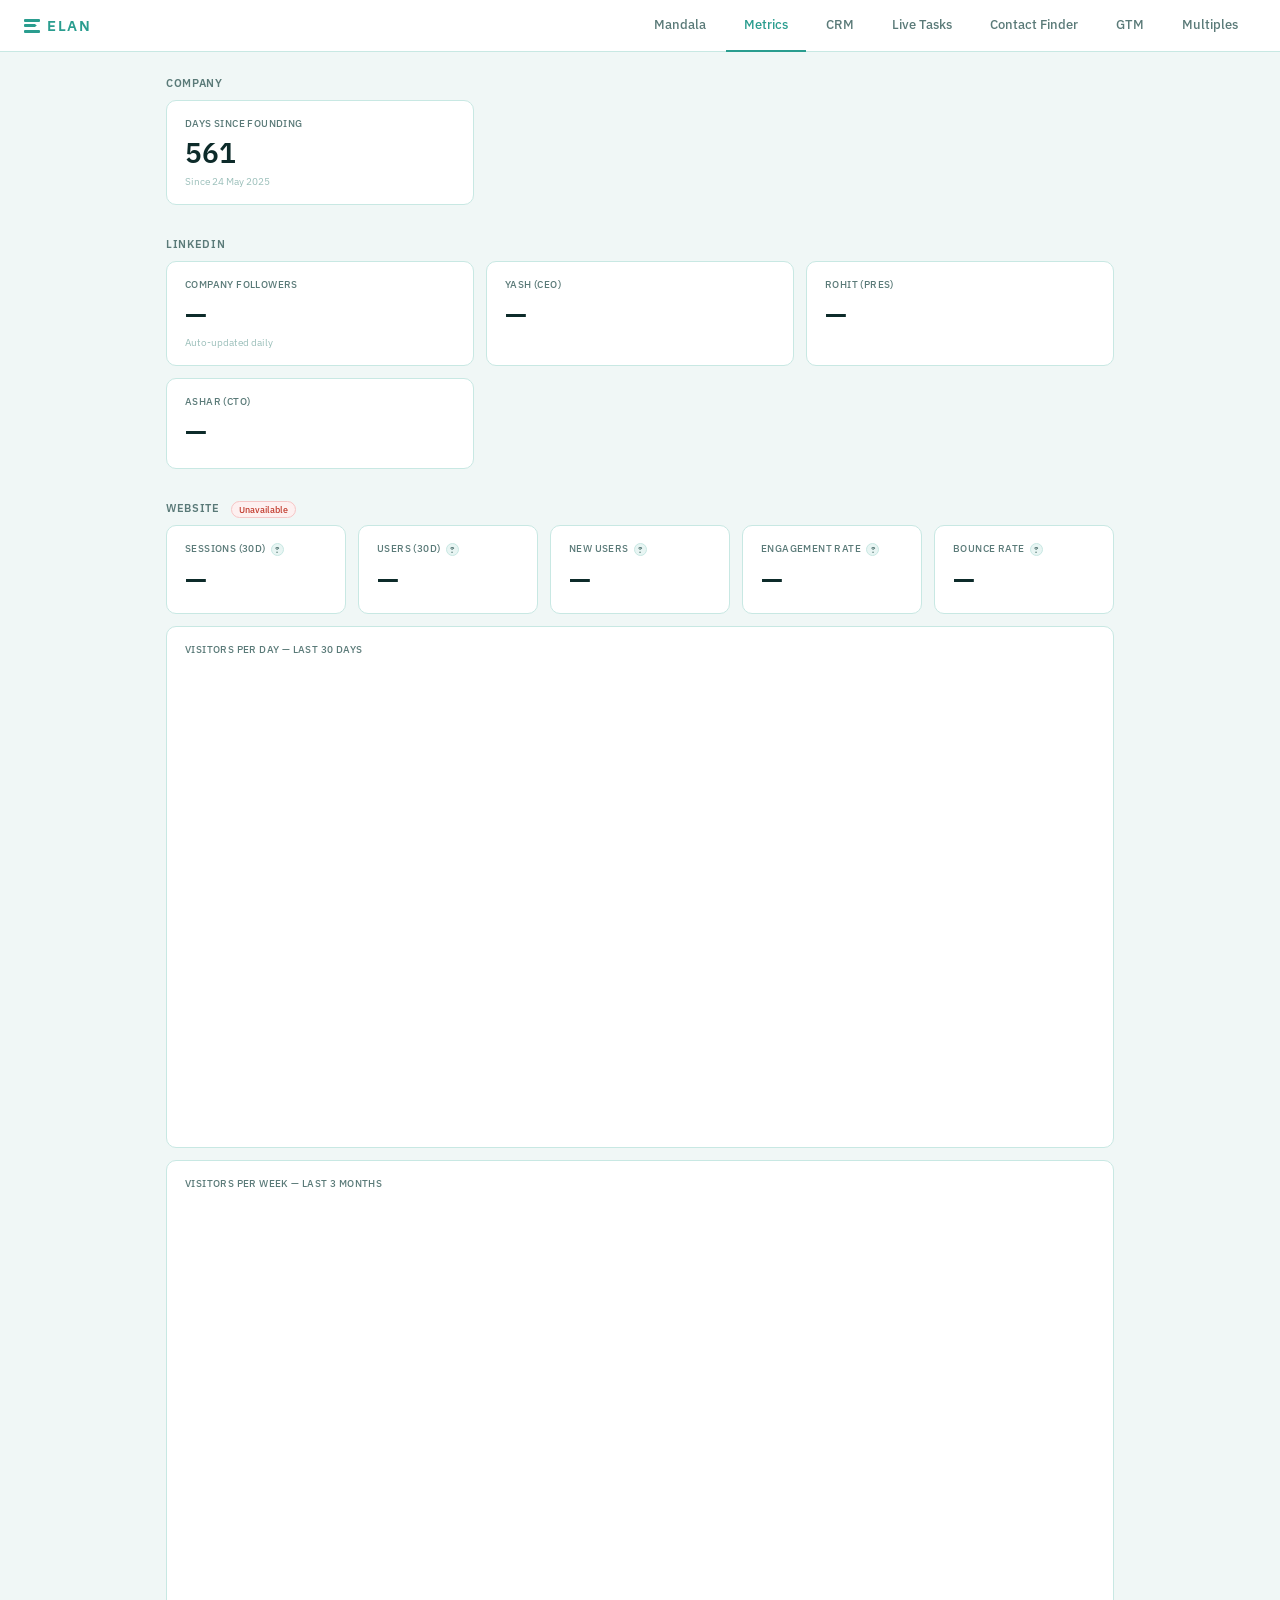
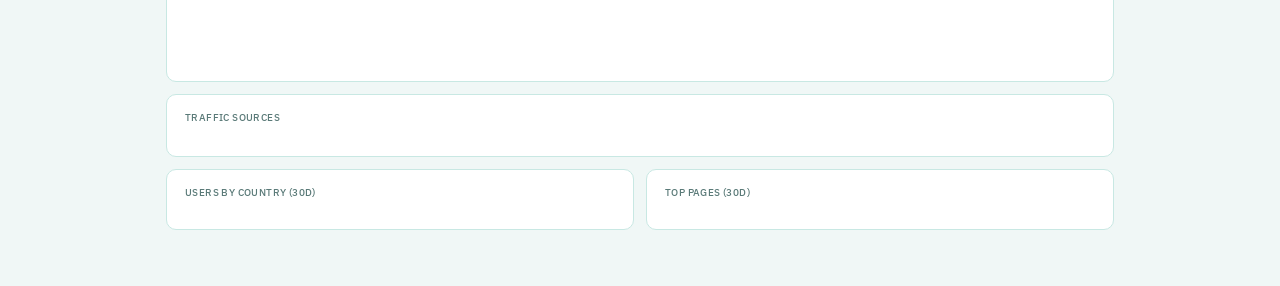
==== commit 5459807e: "Add Multiples tab — UK F&B M&A precedent transactions Four sub-tabs: With Multiples (29), EV No Mult" ====
--- a/index.html
+++ b/index.html
@@ -22,6 +22,7 @@
       <button class="tab" data-tab="tasks">Live Tasks</button>
       <button class="tab" data-tab="finder">Contact Finder</button>
       <button class="tab" data-tab="gtm">GTM</button>
+      <button class="tab" data-tab="multiples">Multiples</button>
     </nav>
   </header>
 
@@ -32,7 +33,7 @@
 
     <div class="legend">
       <div style="display:flex;align-items:center;gap:5px;">
-        <div class="legend-dot" style="background:#002060;"></div>
+        <div class="legend-dot" style="background:#1a3a6e;"></div>
         Near-term (&lt;12 months)
       </div>
       <div style="display:flex;align-items:center;gap:5px;">
@@ -40,7 +41,18 @@
         Long-term (12+ months)
       </div>
       <span class="legend-sep">|</span>
-      <span>CEO = Yash &nbsp; Pres = Rohit &nbsp; CTO = Ashar</span>
+      <div style="display:flex;align-items:center;gap:5px;">
+        <div class="legend-stripe" style="background:#F4A261;"></div>
+        Yash (CEO)
+      </div>
+      <div style="display:flex;align-items:center;gap:5px;">
+        <div class="legend-stripe" style="background:#E76F51;"></div>
+        Rohit (Pres)
+      </div>
+      <div style="display:flex;align-items:center;gap:5px;">
+        <div class="legend-stripe" style="background:#a78fef;"></div>
+        Ashar (CTO)
+      </div>
     </div>
 
     <div class="grid" id="grid"></div>
@@ -289,6 +301,26 @@
       <div id="enrich-bulk-table"></div>
     </section>
 
+  </main>
+
+  <!-- ── Tab: Multiples ── -->
+  <main class="page tab-panel" id="tab-multiples">
+    <div class="mul-header">
+      <div>
+        <div class="mul-title">Food &amp; Beverage M&amp;A — Precedent Transactions</div>
+        <div class="mul-sub">UK food &amp; drink deals sourced from Companies House filings and press reports</div>
+      </div>
+      <div class="mul-summary" id="mul-summary"></div>
+    </div>
+
+    <div class="mul-tabs">
+      <button class="mul-tab mul-tab--active" data-mul-tab="with-multiples">With Multiples <span class="mul-tab-count" id="mc-with"></span></button>
+      <button class="mul-tab" data-mul-tab="ev-no-multiples">EV, No Multiples <span class="mul-tab-count" id="mc-evno"></span></button>
+      <button class="mul-tab" data-mul-tab="no-ev">No EV <span class="mul-tab-count" id="mc-noev"></span></button>
+      <button class="mul-tab" data-mul-tab="press">Press Reported <span class="mul-tab-count" id="mc-press"></span></button>
+    </div>
+
+    <div class="mul-panel" id="mul-panel"></div>
   </main>
 
   <!-- ── Tab: GTM ── -->
--- a/style.css
+++ b/style.css
@@ -135,6 +135,13 @@
 
 .legend-sep {
   color: #9bbfba;
+}
+
+.legend-stripe {
+  width: 4px;
+  height: 16px;
+  border-radius: 2px;
+  flex-shrink: 0;
 }
 
 /* ── Mandala Grid ── */
@@ -199,7 +206,7 @@
 }
 
 .cell--near {
-  background: #002060;
+  background: #1a3a6e;
   color: #ffffff;
   cursor: pointer;
 }
@@ -209,6 +216,11 @@
   color: #ffffff;
   cursor: pointer;
 }
+
+/* Person accent — coloured left border stripe */
+.cell--yash  { border-left: 4px solid #F4A261; }
+.cell--rohit { border-left: 4px solid #E76F51; }
+.cell--ashar { border-left: 4px solid #a78fef; }
 
 .cell--empty {
   background: #fff;
@@ -1744,6 +1756,193 @@
   color: #9bbfba;
 }
 
+/* ── Multiples ── */
+
+.mul-header {
+  display: flex;
+  align-items: flex-start;
+  justify-content: space-between;
+  gap: 24px;
+  padding: 22px 28px 16px;
+  border-bottom: 1.5px solid #e6f0ee;
+  flex-wrap: wrap;
+}
+
+.mul-title { font-size: 16px; font-weight: 700; color: #1a3a36; }
+.mul-sub   { font-size: 12px; color: #9bbfba; margin-top: 3px; }
+
+.mul-summary {
+  display: flex;
+  gap: 28px;
+  flex-shrink: 0;
+}
+
+.mul-stat {
+  display: flex;
+  flex-direction: column;
+  align-items: center;
+  gap: 2px;
+}
+
+.mul-stat-n {
+  font-size: 20px;
+  font-weight: 700;
+  color: #1a3a36;
+  line-height: 1;
+}
+
+.mul-stat--highlight .mul-stat-n { color: #1a7a4a; }
+
+.mul-stat-l {
+  font-size: 10px;
+  color: #9bbfba;
+  text-transform: uppercase;
+  letter-spacing: .05em;
+  white-space: nowrap;
+}
+
+.mul-tabs {
+  display: flex;
+  gap: 0;
+  padding: 0 28px;
+  border-bottom: 1.5px solid #e6f0ee;
+  background: #fff;
+}
+
+.mul-tab {
+  padding: 12px 18px;
+  font-size: 13px;
+  font-weight: 500;
+  color: #5a7a78;
+  background: none;
+  border: none;
+  border-bottom: 2.5px solid transparent;
+  cursor: pointer;
+  transition: color .12s, border-color .12s;
+  margin-bottom: -1.5px;
+  display: flex;
+  align-items: center;
+  gap: 7px;
+}
+
+.mul-tab:hover { color: #1a3a36; }
+
+.mul-tab--active {
+  color: #1a3a36;
+  font-weight: 700;
+  border-bottom-color: #2A9D8F;
+}
+
+.mul-tab-count {
+  background: #e6f0ee;
+  color: #5a7a78;
+  font-size: 10px;
+  font-weight: 700;
+  padding: 1px 6px;
+  border-radius: 20px;
+}
+
+.mul-tab--active .mul-tab-count {
+  background: #2A9D8F;
+  color: #fff;
+}
+
+.mul-panel {
+  overflow: auto;
+  flex: 1;
+}
+
+.mul-disclaimer {
+  font-size: 12px;
+  color: #9bbfba;
+  padding: 12px 28px 0;
+  font-style: italic;
+}
+
+.mul-table-wrap {
+  overflow-x: auto;
+  padding: 16px 28px 28px;
+}
+
+.mul-table {
+  width: 100%;
+  border-collapse: collapse;
+  font-size: 13px;
+}
+
+.mul-th {
+  position: sticky;
+  top: 0;
+  background: #f4faf9;
+  padding: 9px 12px;
+  text-align: left;
+  font-size: 10.5px;
+  font-weight: 700;
+  text-transform: uppercase;
+  letter-spacing: .05em;
+  color: #5a7a78;
+  border-bottom: 1.5px solid #e6f0ee;
+  white-space: nowrap;
+}
+
+.mul-th--right { text-align: right; }
+
+.mul-row {
+  border-bottom: 1px solid #f0f7f5;
+  transition: background .1s;
+}
+
+.mul-row[data-key] { cursor: pointer; }
+.mul-row[data-key]:hover { background: #f9fdfc; }
+
+.mul-td {
+  padding: 10px 12px;
+  color: #1a3a36;
+  vertical-align: top;
+}
+
+.mul-td--num    { color: #9bbfba; font-size: 11px; width: 30px; white-space: nowrap; }
+.mul-td--right  { text-align: right; white-space: nowrap; }
+.mul-td--strong { font-weight: 700; }
+.mul-td--muted  { color: #9bbfba; }
+.mul-td--company { font-weight: 600; min-width: 180px; }
+.mul-td--buyer   { color: #2a5a56; min-width: 160px; }
+.mul-td--date    { white-space: nowrap; color: #5a7a78; }
+.mul-td--basis   { font-size: 11px; color: #5a7a78; max-width: 140px; }
+.mul-td--note    { font-size: 12px; color: #5a7a78; max-width: 400px; line-height: 1.5; }
+.mul-td--filings { white-space: nowrap; }
+
+.mul-multiple {
+  display: inline-block;
+  padding: 3px 10px;
+  border-radius: 20px;
+  font-size: 12px;
+  font-weight: 700;
+}
+.mul-multiple--high { background: #eaf7f0; color: #1a7a4a; }
+.mul-multiple--mid  { background: #fef9e7; color: #a0600a; }
+.mul-multiple--low  { background: #fdf0f0; color: #c0392b; }
+
+.mul-filing-link {
+  font-size: 11px;
+  color: #4a9a78;
+  text-decoration: none;
+  font-weight: 600;
+}
+.mul-filing-link:hover { text-decoration: underline; }
+.mul-filing-sep { color: #c8deda; margin: 0 4px; }
+
+.mul-row-detail { display: none; }
+.mul-row-detail--open { display: table-row; }
+.mul-td-detail {
+  padding: 0 12px 12px 32px;
+  font-size: 12px;
+  color: #5a7a78;
+  font-style: italic;
+  line-height: 1.6;
+  border-bottom: 1px solid #f0f7f5;
+}
+
 /* ── GTM ── */
 
 .gtm-header {
@@ -1971,6 +2170,41 @@
   border: 1px solid #e6f0ee;
 }
 
+.gtm-channel-badge {
+  display: inline-block;
+  padding: 2px 8px;
+  border-radius: 4px;
+  font-size: 10px;
+  font-weight: 700;
+  letter-spacing: .03em;
+  text-transform: uppercase;
+}
+.gtm-channel-badge--email  { background: #e8f0fe; color: #1a56db; }
+.gtm-channel-badge--direct { background: #fef3c7; color: #92400e; }
+
+.gtm-profile-stat { display: flex; flex-direction: column; align-items: center; gap: 2px; }
+.gtm-profile-val  { font-size: 16px; font-weight: 700; color: #1a3a36; }
+.gtm-profile-lbl  { font-size: 10px; text-transform: uppercase; letter-spacing: .05em; color: #9bbfba; }
+
+.gtm-drawer-profile {
+  display: grid;
+  grid-template-columns: repeat(4, 1fr);
+  gap: 8px;
+  background: #f4faf9;
+  border-radius: 10px;
+  padding: 14px 12px;
+  text-align: center;
+}
+
+.gtm-drawer-address {
+  font-size: 12px;
+  color: #5a7a78;
+  margin-top: -8px;
+}
+
+.gtm-step-cell { text-align: center; vertical-align: middle; }
+.gtm-step-cell .gtm-channel-badge { display: block; margin-bottom: 4px; }
+
 .gtm-action-btn {
   padding: 5px 14px;
   border-radius: 6px;
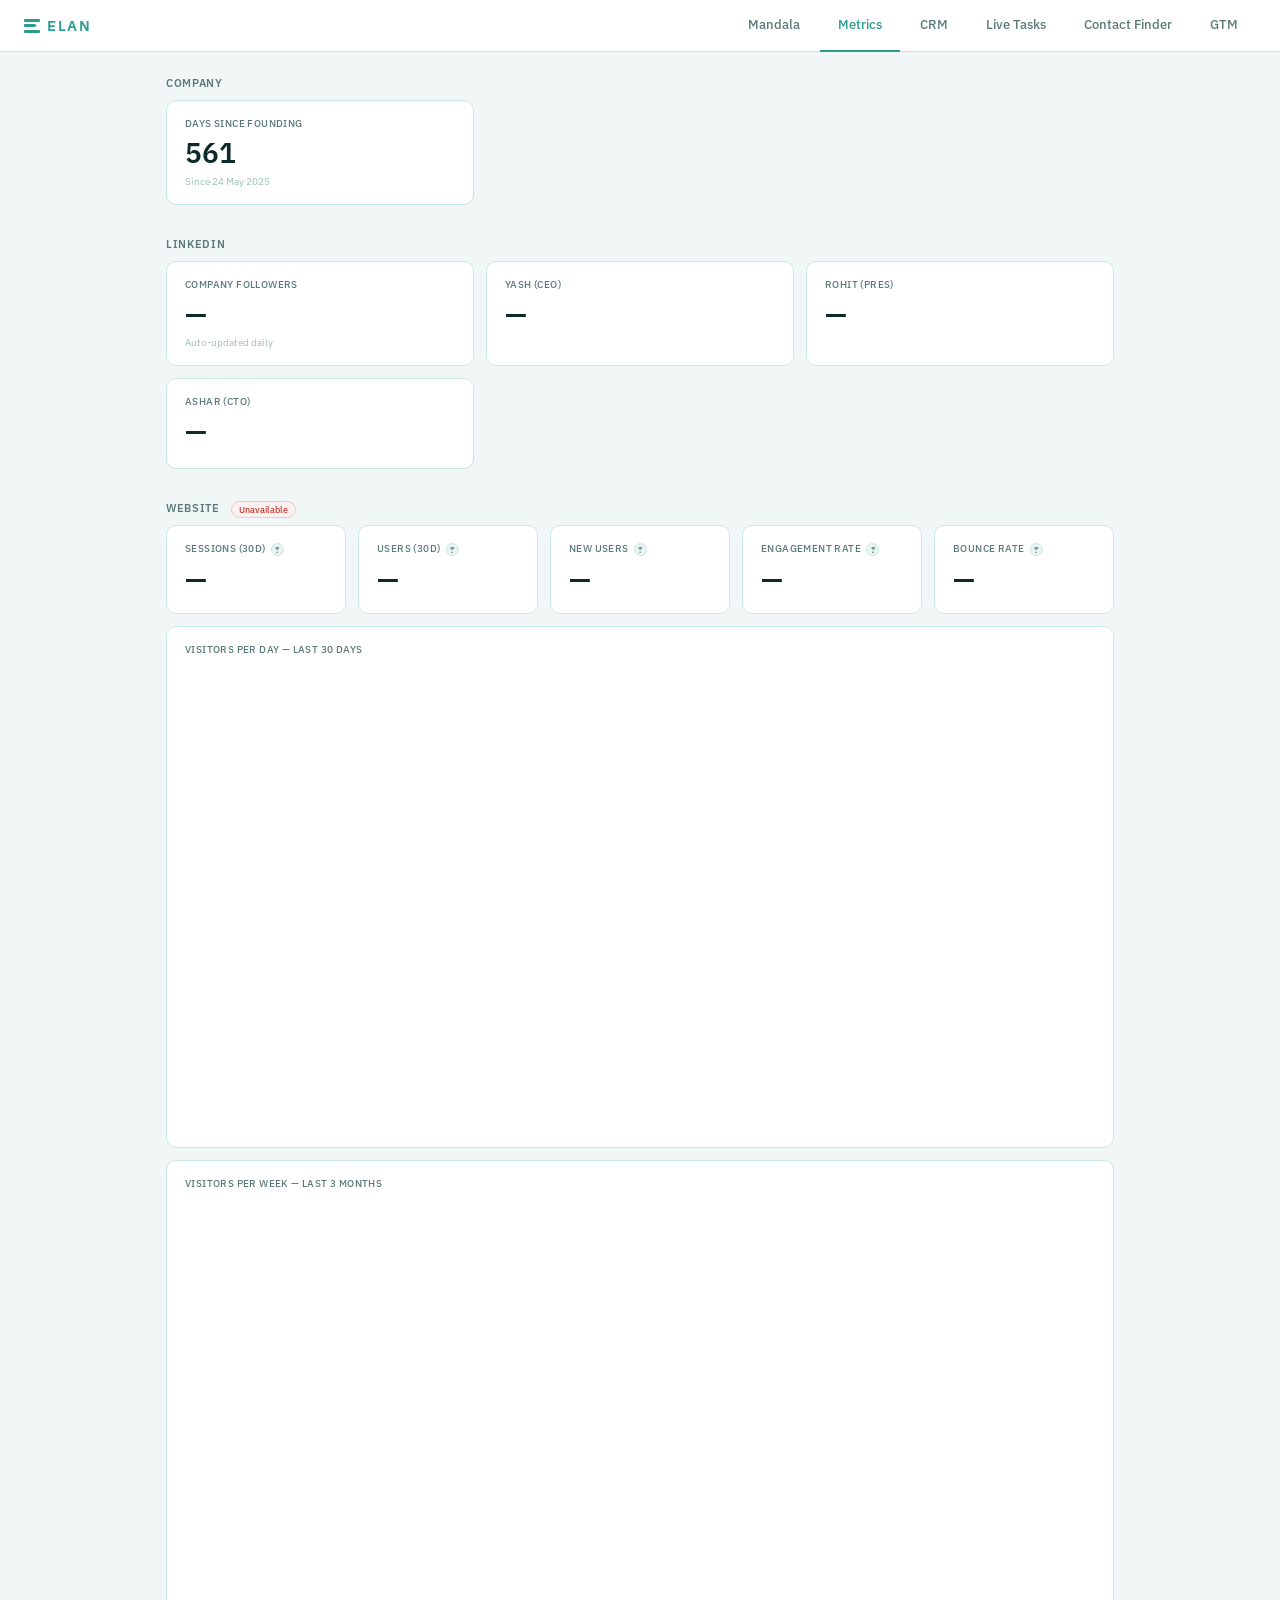
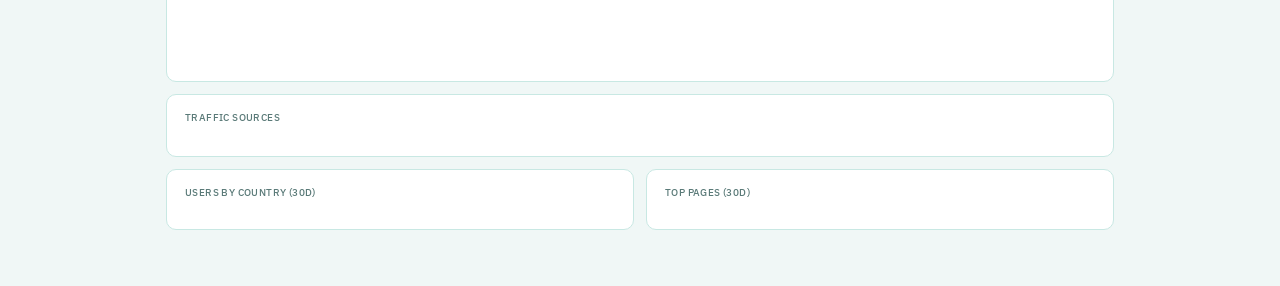
==== commit fad6ae7f: "GTM table improvements, remove multiples, fix tasks race condition - GTM: wider table with 10 column" ====
--- a/index.html
+++ b/index.html
@@ -22,7 +22,6 @@
       <button class="tab" data-tab="tasks">Live Tasks</button>
       <button class="tab" data-tab="finder">Contact Finder</button>
       <button class="tab" data-tab="gtm">GTM</button>
-      <button class="tab" data-tab="multiples">Multiples</button>
     </nav>
   </header>
 
@@ -303,26 +302,6 @@
 
   </main>
 
-  <!-- ── Tab: Multiples ── -->
-  <main class="page tab-panel" id="tab-multiples">
-    <div class="mul-header">
-      <div>
-        <div class="mul-title">Food &amp; Beverage M&amp;A — Precedent Transactions</div>
-        <div class="mul-sub">UK food &amp; drink deals sourced from Companies House filings and press reports</div>
-      </div>
-      <div class="mul-summary" id="mul-summary"></div>
-    </div>
-
-    <div class="mul-tabs">
-      <button class="mul-tab mul-tab--active" data-mul-tab="with-multiples">With Multiples <span class="mul-tab-count" id="mc-with"></span></button>
-      <button class="mul-tab" data-mul-tab="ev-no-multiples">EV, No Multiples <span class="mul-tab-count" id="mc-evno"></span></button>
-      <button class="mul-tab" data-mul-tab="no-ev">No EV <span class="mul-tab-count" id="mc-noev"></span></button>
-      <button class="mul-tab" data-mul-tab="press">Press Reported <span class="mul-tab-count" id="mc-press"></span></button>
-    </div>
-
-    <div class="mul-panel" id="mul-panel"></div>
-  </main>
-
   <!-- ── Tab: GTM ── -->
   <main class="page tab-panel" id="tab-gtm">
     <div class="gtm-header">
@@ -333,17 +312,30 @@
     </div>
     <div class="gtm-table-wrap">
       <table class="gtm-table" id="gtm-table">
+        <colgroup>
+          <col style="width:40px">      <!-- # -->
+          <col style="width:220px">     <!-- Company -->
+          <col style="width:140px">     <!-- Sector -->
+          <col style="width:170px">     <!-- Contact -->
+          <col style="width:90px">      <!-- Revenue -->
+          <col style="width:80px">      <!-- Growth -->
+          <col style="width:130px">     <!-- Email -->
+          <col style="width:110px">     <!-- LinkedIn -->
+          <col style="width:150px">     <!-- Phone / Assignee -->
+          <col style="width:60px">      <!-- Notes -->
+        </colgroup>
         <thead>
           <tr>
-            <th>#</th>
-            <th>Company</th>
-            <th>Sector</th>
-            <th>Contact</th>
-            <th>Revenue</th>
-            <th>Growth</th>
-            <th class="gtm-step-col">Step 1 · Email</th>
-            <th class="gtm-step-col">Step 2 · LinkedIn</th>
-            <th class="gtm-step-col">Step 3 · Phone</th>
+            <th class="gtm-th">#</th>
+            <th class="gtm-th">Company</th>
+            <th class="gtm-th">Sector</th>
+            <th class="gtm-th">Contact</th>
+            <th class="gtm-th gtm-th--right">Revenue</th>
+            <th class="gtm-th gtm-th--right">Growth</th>
+            <th class="gtm-th gtm-th--center">Step 1 · Email</th>
+            <th class="gtm-th gtm-th--center">Step 2 · LinkedIn</th>
+            <th class="gtm-th gtm-th--center">Step 3 · Phone</th>
+            <th class="gtm-th gtm-th--center">Notes</th>
           </tr>
         </thead>
         <tbody id="gtm-tbody"></tbody>
--- a/style.css
+++ b/style.css
@@ -1932,6 +1932,18 @@
 .mul-filing-link:hover { text-decoration: underline; }
 .mul-filing-sep { color: #c8deda; margin: 0 4px; }
 
+.mul-source-badge {
+  display: inline-block;
+  padding: 2px 8px;
+  border-radius: 4px;
+  font-size: 10px;
+  font-weight: 700;
+  letter-spacing: .03em;
+  white-space: nowrap;
+}
+.mul-source-badge--ch    { background: #e8f0fe; color: #1a56db; }
+.mul-source-badge--press { background: #f4e8fe; color: #7a3fd4; }
+
 .mul-row-detail { display: none; }
 .mul-row-detail--open { display: table-row; }
 .mul-td-detail {
@@ -2001,6 +2013,7 @@
 
 .gtm-table {
   width: 100%;
+  min-width: 1200px;
   border-collapse: collapse;
   font-size: 13px;
 }
@@ -2009,7 +2022,7 @@
   position: sticky;
   top: 0;
   background: #f4faf9;
-  padding: 10px 14px;
+  padding: 12px 16px;
   text-align: left;
   font-size: 11px;
   font-weight: 600;
@@ -2020,6 +2033,10 @@
   white-space: nowrap;
 }
 
+.gtm-th { text-align: left; }
+.gtm-th--right  { text-align: right; }
+.gtm-th--center { text-align: center; }
+
 .gtm-table th.gtm-step-col { text-align: center; }
 
 .gtm-row {
@@ -2031,9 +2048,32 @@
 .gtm-row:hover { background: #f4faf9; }
 
 .gtm-table td {
-  padding: 10px 14px;
+  padding: 13px 16px;
   vertical-align: middle;
   color: #1a3a36;
+}
+
+.gtm-td--right  { text-align: right; }
+.gtm-td--center { text-align: center; }
+
+.gtm-notes-chip {
+  display: inline-flex;
+  align-items: center;
+  justify-content: center;
+  min-width: 22px;
+  height: 22px;
+  padding: 0 6px;
+  border-radius: 11px;
+  font-size: 11px;
+  font-weight: 700;
+  background: #f4a261;
+  color: #fff;
+}
+
+.gtm-notes-chip--empty {
+  background: #e6f0ee;
+  color: #9bbfba;
+  font-weight: 500;
 }
 
 .gtm-num { color: #9bbfba; font-size: 12px; width: 32px; }
@@ -2204,6 +2244,103 @@
 
 .gtm-step-cell { text-align: center; vertical-align: middle; }
 .gtm-step-cell .gtm-channel-badge { display: block; margin-bottom: 4px; }
+
+/* Week header rows */
+.gtm-week-header td { padding: 0; }
+.gtm-week-label {
+  display: flex;
+  align-items: center;
+  justify-content: space-between;
+  padding: 10px 14px 6px;
+  background: #f4faf9;
+  border-top: 2px solid #c8deda;
+  margin-top: 4px;
+}
+.gtm-week-range { font-size: 12px; font-weight: 700; color: #1a3a36; }
+.gtm-week-progress { font-size: 11px; color: #5a7a78; display: flex; align-items: center; gap: 6px; }
+.gtm-week-total { color: #9bbfba; }
+.gtm-week-chip {
+  font-size: 10px;
+  background: #e6f0ee;
+  color: #5a7a78;
+  padding: 2px 8px;
+  border-radius: 4px;
+  white-space: nowrap;
+}
+
+/* Assignee badges */
+.gtm-assignee-badge {
+  display: inline-block;
+  padding: 2px 8px;
+  border-radius: 4px;
+  font-size: 10px;
+  font-weight: 700;
+  white-space: nowrap;
+}
+.gtm-assignee--ashar { background: #ede9fe; color: #6d28d9; }
+.gtm-assignee--rohit { background: #fee2e2; color: #b91c1c; }
+
+/* Row with notes indicator */
+.gtm-row--has-notes { border-left: 3px solid #f4a261; }
+
+/* Notes */
+.gtm-note-empty { font-size: 12px; color: #9bbfba; font-style: italic; padding: 4px 0 8px; }
+
+.gtm-note {
+  background: #fff;
+  border: 1px solid #e6f0ee;
+  border-radius: 7px;
+  padding: 10px 12px;
+  margin-bottom: 8px;
+}
+.gtm-note-meta {
+  display: flex;
+  align-items: center;
+  gap: 8px;
+  margin-bottom: 5px;
+}
+.gtm-note-author { font-size: 11px; font-weight: 700; color: #1a3a36; }
+.gtm-note-date   { font-size: 11px; color: #9bbfba; flex: 1; }
+.gtm-note-delete {
+  background: none;
+  border: none;
+  font-size: 11px;
+  color: #c8deda;
+  cursor: pointer;
+  padding: 0;
+}
+.gtm-note-delete:hover { color: #c0392b; }
+.gtm-note-text { font-size: 13px; color: #2a5a56; line-height: 1.5; white-space: pre-wrap; }
+
+.gtm-note-add {
+  display: flex;
+  flex-direction: column;
+  gap: 8px;
+  margin-top: 10px;
+}
+.gtm-note-author-select {
+  width: fit-content;
+  padding: 5px 10px;
+  border: 1.5px solid #c8deda;
+  border-radius: 6px;
+  font-size: 12px;
+  color: #1a3a36;
+  background: #fff;
+  outline: none;
+}
+.gtm-note-input {
+  width: 100%;
+  padding: 8px 10px;
+  border: 1.5px solid #c8deda;
+  border-radius: 7px;
+  font-size: 13px;
+  font-family: inherit;
+  color: #1a3a36;
+  resize: vertical;
+  outline: none;
+  box-sizing: border-box;
+}
+.gtm-note-input:focus { border-color: #2A9D8F; }
 
 .gtm-action-btn {
   padding: 5px 14px;
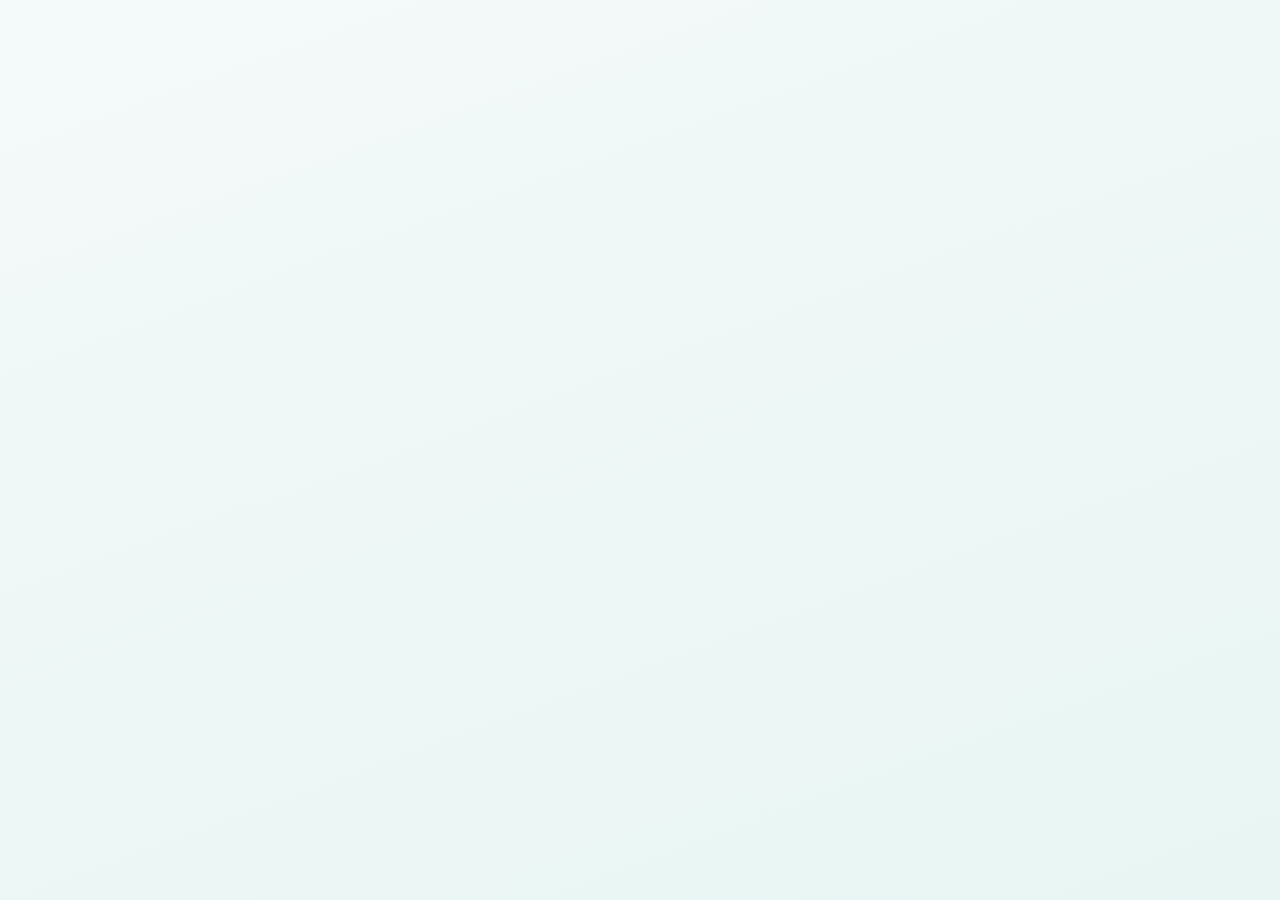
==== commit fcb3aa76: "Rebuild as a 3-tab tool on a normalised Supabase schema Reduce the site to Mandala, Metrics and Live" ====
--- a/index.html
+++ b/index.html
@@ -3,63 +3,49 @@
 <head>
   <meta charset="UTF-8" />
   <meta name="viewport" content="width=device-width, initial-scale=1.0" />
+  <meta name="robots" content="noindex, nofollow" />
   <title>Elan — Internal</title>
+  <link rel="preconnect" href="https://fonts.googleapis.com" />
+  <link rel="preconnect" href="https://fonts.gstatic.com" crossorigin />
   <link href="https://fonts.googleapis.com/css2?family=IBM+Plex+Sans:wght@400;500;600&display=swap" rel="stylesheet" />
   <link rel="stylesheet" href="style.css" />
 </head>
-<body>
+<body class="is-signed-out">
 
-  <!-- ── Top bar (always visible) ── -->
+  <!-- ══ Sign-in gate ══ -->
+  <div class="auth-gate" id="auth-gate"></div>
+
+  <!-- ══ Top bar ══ -->
   <header class="topbar">
     <div class="elan-logo">
       <div class="elan-e"><span></span><span></span><span></span></div>
       <div class="elan-wordmark">ELAN</div>
     </div>
-    <nav class="tabs">
+    <nav class="tabs" aria-label="Sections">
       <button class="tab" data-tab="mandala">Mandala</button>
       <button class="tab tab--active" data-tab="metrics">Metrics</button>
-      <button class="tab" data-tab="crm">CRM</button>
       <button class="tab" data-tab="tasks">Live Tasks</button>
-      <button class="tab" data-tab="finder">Contact Finder</button>
-      <button class="tab" data-tab="gtm">GTM</button>
     </nav>
+    <div class="user-chip" id="user-chip"></div>
   </header>
 
-  <!-- ── Tab: Mandala ── -->
+  <!-- ══ Mandala ══ -->
   <main class="page tab-panel" id="tab-mandala">
+    <p class="sub">Click any cell to edit. Hover a cell to read its reasoning.</p>
 
-    <p class="sub">Click any cell to edit. Hover a cell to read reasoning.</p>
-
-    <div class="legend">
-      <div style="display:flex;align-items:center;gap:5px;">
-        <div class="legend-dot" style="background:#1a3a6e;"></div>
-        Near-term (&lt;12 months)
-      </div>
-      <div style="display:flex;align-items:center;gap:5px;">
-        <div class="legend-dot" style="background:#2A9D8F;"></div>
-        Long-term (12+ months)
-      </div>
-      <span class="legend-sep">|</span>
-      <div style="display:flex;align-items:center;gap:5px;">
-        <div class="legend-stripe" style="background:#F4A261;"></div>
-        Yash (CEO)
-      </div>
-      <div style="display:flex;align-items:center;gap:5px;">
-        <div class="legend-stripe" style="background:#E76F51;"></div>
-        Rohit (Pres)
-      </div>
-      <div style="display:flex;align-items:center;gap:5px;">
-        <div class="legend-stripe" style="background:#a78fef;"></div>
-        Ashar (CTO)
-      </div>
-    </div>
+    <div class="legend" id="mandala-legend"></div>
 
     <div class="grid" id="grid"></div>
 
     <div class="editor" id="editor">
-      <div class="editor-title">Edit cell</div>
+      <div class="editor-header">
+        <div class="editor-title">Edit cell</div>
+        <div class="editor-context" id="e-context"></div>
+      </div>
+
       <label for="e-label">Label</label>
       <input id="e-label" type="text" maxlength="44" placeholder="1–3 words" />
+
       <div class="editor-row" id="e-meta-row">
         <div>
           <label for="e-owner">Owner</label>
@@ -78,27 +64,23 @@
           </select>
         </div>
       </div>
+
       <div id="e-tip-wrap">
-        <label for="e-tip">Reasoning (optional)</label>
+        <label for="e-tip">Reasoning <span class="modal-optional">(optional)</span></label>
         <textarea id="e-tip" placeholder="Why does this matter?"></textarea>
       </div>
+
       <div class="editor-btns">
         <button class="btn btn--primary" id="e-save">Save</button>
         <button class="btn btn--danger"  id="e-clear">Reset to default</button>
         <button class="btn"              id="e-cancel">Cancel</button>
       </div>
     </div>
-
-    <div class="footer">
-      <div class="status" id="status"></div>
-    </div>
-
   </main>
 
-  <!-- ── Tab: Metrics ── -->
+  <!-- ══ Metrics ══ -->
   <main class="page tab-panel tab-panel--active" id="tab-metrics">
 
-    <!-- Company -->
     <section class="metrics-section">
       <div class="metrics-section-title">Company</div>
       <div class="metrics-grid">
@@ -110,45 +92,37 @@
       </div>
     </section>
 
-    <!-- LinkedIn -->
     <section class="metrics-section">
       <div class="metrics-section-title">LinkedIn</div>
       <div class="metrics-grid">
-
-        <div class="metric-card">
+        <div class="metric-card" id="kpi-linkedin-card">
           <div class="metric-label">Company Followers</div>
           <div class="metric-value" id="kpi-linkedin">—</div>
           <div class="metric-meta" id="kpi-linkedin-date">Auto-updated daily</div>
         </div>
-
         <div class="metric-card" id="kpi-li-yash">
           <div class="metric-label">Yash (CEO)</div>
           <div class="metric-value">—</div>
           <div class="metric-meta"></div>
         </div>
-
         <div class="metric-card" id="kpi-li-rohit">
           <div class="metric-label">Rohit (Pres)</div>
           <div class="metric-value">—</div>
           <div class="metric-meta"></div>
         </div>
-
         <div class="metric-card" id="kpi-li-ashar">
           <div class="metric-label">Ashar (CTO)</div>
           <div class="metric-value">—</div>
           <div class="metric-meta"></div>
         </div>
-
       </div>
     </section>
 
-    <!-- Website — Google Analytics -->
     <section class="metrics-section" id="ga-section">
       <div class="metrics-section-title">Website <span class="section-badge" id="ga-status">Loading…</span></div>
 
-      <!-- Summary row -->
-      <div class="metrics-grid metrics-grid--5" style="margin-bottom:12px;">
-        <div class="metric-card ga-tip" data-tip="Total visits to the site in the last 30 days. One person visiting 3 pages = 1 session.">
+      <div class="metrics-grid metrics-grid--5 metrics-grid--tight">
+        <div class="metric-card ga-tip" data-tip="Total visits to the site in the last 30 days. One person viewing 3 pages = 1 session.">
           <div class="metric-label">Sessions (30d) <span class="ga-info">?</span></div>
           <div class="metric-value" id="ga-sessions">—</div>
         </div>
@@ -160,198 +134,59 @@
           <div class="metric-label">New Users <span class="ga-info">?</span></div>
           <div class="metric-value" id="ga-new-users">—</div>
         </div>
-        <div class="metric-card ga-tip" data-tip="% of sessions where the visitor spent 10+ seconds or viewed 2+ pages. Higher is better — means people are reading the site.">
+        <div class="metric-card ga-tip" data-tip="% of sessions where the visitor spent 10+ seconds or viewed 2+ pages. Higher is better.">
           <div class="metric-label">Engagement Rate <span class="ga-info">?</span></div>
           <div class="metric-value" id="ga-engagement">—</div>
         </div>
-        <div class="metric-card ga-tip" data-tip="% of sessions where the visitor left immediately without interacting. Lower is better. 78% is high — most visitors are just glancing.">
+        <div class="metric-card ga-tip" data-tip="% of sessions where the visitor left immediately without interacting. Lower is better.">
           <div class="metric-label">Bounce Rate <span class="ga-info">?</span></div>
           <div class="metric-value" id="ga-bounce">—</div>
         </div>
       </div>
       <div class="ga-tooltip" id="ga-tooltip"></div>
 
-      <!-- Daily chart -->
-      <div class="metric-card metric-card--chart" style="margin-bottom:12px;">
-        <div class="metric-label" style="margin-bottom:16px;">Visitors per day — last 30 days</div>
+      <div class="metric-card metric-card--chart metrics-stack">
+        <div class="metric-label metric-label--chart">Visitors per day — last 30 days</div>
         <div class="chart-wrap">
           <canvas id="ga-spark"></canvas>
           <div class="chart-hover-tip" id="ga-spark-tip"></div>
         </div>
       </div>
 
-      <!-- Weekly chart -->
-      <div class="metric-card metric-card--chart" style="margin-bottom:12px;">
-        <div class="metric-label" style="margin-bottom:16px;">Visitors per week — last 3 months</div>
+      <div class="metric-card metric-card--chart metrics-stack">
+        <div class="metric-label metric-label--chart">Visitors per week — last 3 months</div>
         <div class="chart-wrap">
           <canvas id="ga-weekly"></canvas>
           <div class="chart-hover-tip" id="ga-weekly-tip"></div>
         </div>
       </div>
 
-      <!-- Sources row -->
-      <div class="metric-card" style="margin-bottom:12px;">
-        <div class="metric-label" style="margin-bottom:12px;">Traffic Sources</div>
+      <div class="metric-card metrics-stack">
+        <div class="metric-label metric-label--list">Traffic Sources</div>
         <div id="ga-sources"></div>
       </div>
 
-      <!-- Countries + Top pages row -->
-      <div class="metrics-grid metrics-grid--2" style="margin-bottom:0;">
+      <div class="metrics-grid metrics-grid--2">
         <div class="metric-card">
-          <div class="metric-label" style="margin-bottom:10px;">Users by Country (30d)</div>
+          <div class="metric-label metric-label--list">Users by Country (30d)</div>
           <div id="ga-countries"></div>
         </div>
         <div class="metric-card">
-          <div class="metric-label" style="margin-bottom:10px;">Top Pages (30d)</div>
+          <div class="metric-label metric-label--list">Top Pages (30d)</div>
           <div id="ga-pages"></div>
         </div>
       </div>
-
     </section>
-
   </main>
 
-  <!-- ── Tab: CRM ── -->
-  <main class="page tab-panel" id="tab-crm">
-
-    <!-- Sub-tabs -->
-    <div class="sub-tabs">
-      <button class="sub-tab sub-tab--active" data-crm-tab="contacts">Contacts</button>
-      <button class="sub-tab" data-crm-tab="inbox">
-        Inbox Detections
-        <span class="crm-pending-badge" id="crm-pending-count" style="display:none;"></span>
-      </button>
-    </div>
-
-    <!-- Contacts panel -->
-    <div id="crm-panel-contacts">
-      <div class="crm-toolbar">
-        <input class="crm-search" id="crm-search" type="text" placeholder="Search by name, company or position…" />
-        <button class="btn btn--primary" id="crm-add-btn">+ Add Contact</button>
-      </div>
-      <div class="crm-filter-bar" id="crm-filter-bar"></div>
-      <div class="crm-header">
-        <div>Name / Role</div>
-        <div>Tags</div>
-        <div>Latest Touchpoint</div>
-        <div></div>
-      </div>
-      <div id="crm-list"></div>
-    </div>
-
-    <!-- Inbox Detections panel -->
-    <div id="crm-panel-inbox" style="display:none;">
-      <p class="sub">People detected in your emails — review and add to CRM or dismiss.</p>
-      <div id="crm-pending-list"></div>
-    </div>
-
-  </main>
-
-  <!-- ── Tab: Live Tasks ── -->
+  <!-- ══ Live Tasks ══ -->
   <main class="page tab-panel" id="tab-tasks">
     <div class="tasks-toolbar">
       <button class="btn btn--primary" id="tasks-add-btn">+ Add Task</button>
     </div>
-    <div class="tasks-board" id="tasks-board">
-      <!-- rendered by tasks.js -->
-    </div>
+    <div class="tasks-board" id="tasks-board"></div>
   </main>
 
-  <!-- ── Tab: Contact Finder ── -->
-  <main class="page tab-panel" id="tab-finder">
-
-    <!-- Single lookup -->
-    <section class="enrich-section">
-      <div class="enrich-section-title">Single Lookup</div>
-      <p class="sub">Enter a name and company to find email, phone and LinkedIn.</p>
-      <form class="enrich-form" id="enrich-form">
-        <input class="enrich-input" id="enrich-first"   type="text" placeholder="First name"   required />
-        <input class="enrich-input" id="enrich-last"    type="text" placeholder="Last name"    required />
-        <input class="enrich-input" id="enrich-company" type="text" placeholder="Company name" required />
-        <button class="btn btn--primary" type="submit">Find Contact</button>
-      </form>
-      <div class="enrich-spinner" id="enrich-spinner" style="display:none;">Looking up…</div>
-      <div id="enrich-single-result"></div>
-    </section>
-
-    <div class="enrich-divider"></div>
-
-    <!-- Bulk CSV -->
-    <section class="enrich-section">
-      <div class="enrich-section-title">Bulk CSV Lookup</div>
-      <p class="sub">Upload a CSV and we'll enrich every row. Download the results as Excel.</p>
-
-      <div class="enrich-csv-instructions">
-        <div class="enrich-csv-instructions-title">CSV format — 3 columns, with this exact header row:</div>
-        <code class="enrich-csv-code">first_name,last_name,company</code>
-        <div style="margin-top:6px;font-size:11px;color:#5a7a78;">Example rows: <code>Alex,Lundberg,TechCorp</code> &nbsp;·&nbsp; <code>Jane,Smith,Acme Ltd</code></div>
-      </div>
-
-      <div class="enrich-file-row">
-        <label class="enrich-file-btn" for="enrich-csv-file">
-          <span id="enrich-file-label">Choose CSV file</span>
-          <input type="file" id="enrich-csv-file" accept=".csv" style="display:none;" />
-        </label>
-        <button class="btn btn--primary" id="enrich-bulk-run" disabled>Run Lookup</button>
-        <button class="btn" id="enrich-bulk-export" style="display:none;">↓ Export to Excel</button>
-      </div>
-
-      <div class="enrich-bulk-progress" id="enrich-bulk-progress"></div>
-      <div id="enrich-bulk-table"></div>
-    </section>
-
-  </main>
-
-  <!-- ── Tab: GTM ── -->
-  <main class="page tab-panel" id="tab-gtm">
-    <div class="gtm-header">
-      <div class="gtm-campaign-selector">
-        <select class="gtm-campaign-select" id="gtm-campaign-select"></select>
-      </div>
-      <div class="gtm-stats" id="gtm-stats"></div>
-    </div>
-    <div class="gtm-table-wrap">
-      <table class="gtm-table" id="gtm-table">
-        <colgroup>
-          <col style="width:40px">      <!-- # -->
-          <col style="width:220px">     <!-- Company -->
-          <col style="width:140px">     <!-- Sector -->
-          <col style="width:170px">     <!-- Contact -->
-          <col style="width:90px">      <!-- Revenue -->
-          <col style="width:80px">      <!-- Growth -->
-          <col style="width:130px">     <!-- Email -->
-          <col style="width:110px">     <!-- LinkedIn -->
-          <col style="width:150px">     <!-- Phone / Assignee -->
-          <col style="width:60px">      <!-- Notes -->
-        </colgroup>
-        <thead>
-          <tr>
-            <th class="gtm-th">#</th>
-            <th class="gtm-th">Company</th>
-            <th class="gtm-th">Sector</th>
-            <th class="gtm-th">Contact</th>
-            <th class="gtm-th gtm-th--right">Revenue</th>
-            <th class="gtm-th gtm-th--right">Growth</th>
-            <th class="gtm-th gtm-th--center">Step 1 · Email</th>
-            <th class="gtm-th gtm-th--center">Step 2 · LinkedIn</th>
-            <th class="gtm-th gtm-th--center">Step 3 · Phone</th>
-            <th class="gtm-th gtm-th--center">Notes</th>
-          </tr>
-        </thead>
-        <tbody id="gtm-tbody"></tbody>
-      </table>
-    </div>
-
-    <!-- Lead detail drawer -->
-    <div class="gtm-overlay" id="gtm-overlay"></div>
-    <aside class="gtm-drawer" id="gtm-drawer"></aside>
-  </main>
-
-  <!-- ── CRM Drawer overlay ── -->
-  <div class="crm-overlay" id="crm-overlay"></div>
-  <aside class="crm-drawer" id="crm-drawer"></aside>
-
-<script src="https://cdn.sheetjs.com/xlsx-0.20.3/package/dist/xlsx.full.min.js"></script>
-<script type="module" src="app.js"></script>
+  <script type="module" src="js/app.js"></script>
 </body>
 </html>
--- a/style.css
+++ b/style.css
@@ -733,305 +733,18 @@
 
 /* ── CRM ── */
 
-.crm-toolbar {
-  display: flex;
-  gap: 10px;
-  align-items: center;
-  margin-bottom: 12px;
-}
-
-.crm-search {
-  flex: 1;
-  border: 0.5px solid #c8e8e3;
-  border-radius: 6px;
-  padding: 8px 12px;
-  font-size: 12px;
-  font-family: 'IBM Plex Sans', sans-serif;
-  color: #0D2B2A;
-  background: #fff;
-  outline: none;
-}
-
-.crm-search:focus { border-color: #2A9D8F; }
-
-.crm-filter-bar {
-  display: flex;
-  gap: 6px;
-  flex-wrap: wrap;
-  margin-bottom: 14px;
-}
-
-.crm-filter-btn {
-  font-size: 11px;
-  font-family: 'IBM Plex Sans', sans-serif;
-  padding: 4px 12px;
-  border-radius: 20px;
-  border: 0.5px solid #c8e8e3;
-  background: #fff;
-  color: #5a7a78;
-  cursor: pointer;
-}
-
-.crm-filter-btn:hover { background: #f0f7f6; }
-
-.crm-filter-btn--active {
-  background: #0D2B2A;
-  color: #E8F5F3;
-  border-color: #0D2B2A;
-}
-
-.crm-header {
-  display: grid;
-  grid-template-columns: 1fr 220px 200px 80px;
-  gap: 12px;
-  padding: 6px 14px;
-  font-size: 10px;
-  font-weight: 600;
-  color: #9bbfba;
-  text-transform: uppercase;
-  letter-spacing: 0.05em;
-}
-
-.crm-row {
-  display: grid;
-  grid-template-columns: 1fr 220px 200px 80px;
-  gap: 12px;
-  align-items: center;
-  padding: 12px 14px;
-  background: #fff;
-  border: 0.5px solid #c8e8e3;
-  border-radius: 8px;
-  margin-bottom: 6px;
-  cursor: pointer;
-  transition: box-shadow 0.15s;
-}
-
-.crm-row:hover { box-shadow: 0 2px 8px rgba(13,43,42,0.08); }
-
-.crm-row-name {
-  font-size: 13px;
-  font-weight: 600;
-  color: #0D2B2A;
-}
-
-.crm-row-sub {
-  font-size: 11px;
-  color: #5a7a78;
-  margin-top: 2px;
-}
-
-.crm-row-tags {
-  display: flex;
-  flex-wrap: wrap;
-  gap: 4px;
-}
-
-.crm-tag {
-  font-size: 10px;
-  font-weight: 500;
-  padding: 2px 8px;
-  border-radius: 10px;
-  white-space: nowrap;
-}
-
-.crm-row-latest {
-  display: flex;
-  flex-direction: column;
-  gap: 2px;
-}
-
-.crm-latest-type {
-  font-size: 11px;
-  font-weight: 600;
-  color: #0D2B2A;
-}
-
-.crm-latest-date {
-  font-size: 10px;
-  color: #9bbfba;
-}
-
-.crm-no-touch {
-  font-size: 10px;
-  color: #c8e8e3;
-}
-
-.crm-row-btn {
-  font-size: 11px;
-  color: #2A9D8F;
-  background: none;
-  border: none;
-  cursor: pointer;
-  font-family: inherit;
-  text-align: right;
-  padding: 0;
-}
-
-.crm-empty {
-  font-size: 13px;
-  color: #9bbfba;
-  text-align: center;
-  padding: 40px 0;
-}
 
 /* ── CRM Drawer ── */
 
-.crm-overlay {
-  display: none;
-  position: fixed;
-  inset: 0;
-  background: rgba(13, 43, 42, 0.25);
-  z-index: 150;
-}
 
 .crm-overlay.open { display: block; }
 
-.crm-drawer {
-  position: fixed;
-  top: 0;
-  right: 0;
-  width: 440px;
-  height: 100vh;
-  background: #fff;
-  border-left: 0.5px solid #c8e8e3;
-  z-index: 160;
-  display: flex;
-  flex-direction: column;
-  transform: translateX(100%);
-  transition: transform 0.25s ease;
-  overflow: hidden;
-}
 
 .crm-drawer.open { transform: translateX(0); }
 
-.drawer-header {
-  display: flex;
-  align-items: flex-start;
-  justify-content: space-between;
-  padding: 20px 20px 16px;
-  border-bottom: 0.5px solid #f0f7f6;
-  flex-shrink: 0;
-}
-
-.drawer-name {
-  font-size: 17px;
-  font-weight: 600;
-  color: #0D2B2A;
-}
-
-.drawer-sub {
-  font-size: 12px;
-  color: #5a7a78;
-  margin-top: 3px;
-}
-
-.drawer-header-actions {
-  display: flex;
-  gap: 6px;
-  align-items: center;
-}
-
-.drawer-close {
-  background: none;
-  border: none;
-  font-size: 16px;
-  color: #9bbfba;
-  cursor: pointer;
-  padding: 2px 6px;
-  line-height: 1;
-}
-
-.drawer-close:hover { color: #0D2B2A; }
-
-.drawer-body {
-  flex: 1;
-  overflow-y: auto;
-  padding: 16px 20px;
-}
-
-.drawer-section {
-  margin-bottom: 22px;
-}
-
-.drawer-section-title {
-  font-size: 10px;
-  font-weight: 600;
-  color: #9bbfba;
-  text-transform: uppercase;
-  letter-spacing: 0.06em;
-  margin-bottom: 10px;
-}
-
-.drawer-tags { display: flex; flex-wrap: wrap; gap: 6px; }
-
-.drawer-info-row {
-  display: flex;
-  justify-content: space-between;
-  align-items: baseline;
-  padding: 7px 0;
-  border-bottom: 0.5px solid #f0f7f6;
-  font-size: 12px;
-  gap: 12px;
-}
-
-.drawer-info-row:last-child { border-bottom: none; }
-
-.drawer-info-row span:first-child,
-.drawer-info-row a + span { color: #9bbfba; flex-shrink: 0; }
-
-.drawer-info-row a { color: #2A9D8F; text-decoration: none; }
-.drawer-info-row a:hover { text-decoration: underline; }
 
 /* Touchpoints */
 
-.touch-row {
-  background: #f9fcfc;
-  border: 0.5px solid #e8f0ef;
-  border-radius: 6px;
-  padding: 10px 12px;
-  margin-bottom: 8px;
-}
-
-.touch-meta {
-  display: flex;
-  align-items: center;
-  gap: 8px;
-  margin-bottom: 5px;
-}
-
-.touch-type {
-  font-size: 11px;
-  font-weight: 600;
-  color: #0D2B2A;
-  background: #e8f5f3;
-  padding: 2px 8px;
-  border-radius: 10px;
-}
-
-.touch-date {
-  font-size: 10px;
-  color: #9bbfba;
-  flex: 1;
-}
-
-.touch-delete {
-  background: none;
-  border: none;
-  font-size: 11px;
-  color: #c8e8e3;
-  cursor: pointer;
-  padding: 0 2px;
-}
-
-.touch-delete:hover { color: #c0392b; }
-
-.touch-note {
-  font-size: 12px;
-  color: #3a5a58;
-  line-height: 1.5;
-}
-
-.touch-note em { color: #c8e8e3; }
 
 /* ── Contact / Touchpoint modals ── */
 
@@ -1081,23 +794,6 @@
   background: #fff;
 }
 
-.tag-picker {
-  display: flex;
-  flex-wrap: wrap;
-  gap: 6px;
-  margin-top: 6px;
-}
-
-.tag-pick-btn {
-  font-size: 11px;
-  font-family: 'IBM Plex Sans', sans-serif;
-  padding: 4px 12px;
-  border-radius: 20px;
-  border: 0.5px solid #c8e8e3;
-  background: #fff;
-  color: #5a7a78;
-  cursor: pointer;
-}
 
 .tag-pick-btn.selected {
   background: #0D2B2A;
@@ -1141,87 +837,6 @@
 
 /* ── Pending Queue ── */
 
-.crm-pending-header {
-  margin-top: 28px;
-  margin-bottom: 12px;
-  padding-top: 24px;
-  border-top: 0.5px solid #c8e8e3;
-}
-
-.crm-pending-title {
-  font-size: 13px;
-  font-weight: 600;
-  color: #0D2B2A;
-  display: flex;
-  align-items: center;
-  gap: 8px;
-  margin-bottom: 4px;
-}
-
-.crm-pending-badge {
-  background: #E9A23B;
-  color: #fff;
-  font-size: 10px;
-  font-weight: 600;
-  padding: 1px 7px;
-  border-radius: 10px;
-}
-
-.crm-pending-sub {
-  font-size: 11px;
-  color: #9bbfba;
-  margin-bottom: 12px;
-}
-
-.pending-row {
-  display: grid;
-  grid-template-columns: 1fr 180px 1fr 180px;
-  gap: 12px;
-  align-items: center;
-  padding: 12px 14px;
-  background: #fffdf7;
-  border: 0.5px solid #f0dca0;
-  border-radius: 8px;
-  margin-bottom: 6px;
-}
-
-.pending-name {
-  font-size: 13px;
-  font-weight: 600;
-  color: #0D2B2A;
-}
-
-.pending-sub {
-  font-size: 11px;
-  color: #5a7a78;
-  margin-top: 2px;
-}
-
-.pending-context {
-  font-size: 10px;
-  color: #9bbfba;
-  margin-top: 3px;
-  font-style: italic;
-}
-
-.pending-email {
-  font-size: 11px;
-  color: #5a7a78;
-}
-
-.pending-subject {
-  font-size: 10.5px;
-  color: #9bbfba;
-  white-space: nowrap;
-  overflow: hidden;
-  text-overflow: ellipsis;
-}
-
-.pending-actions {
-  display: flex;
-  gap: 6px;
-  justify-content: flex-end;
-}
 
 /* ── Small button variant ── */
 
@@ -1231,32 +846,16 @@
 }
 
 @media (max-width: 600px) {
-  .crm-header { display: none; }
-  .crm-row { grid-template-columns: 1fr auto; }
-  .crm-row-tags, .crm-row-latest { display: none; }
-  .crm-drawer { width: 100%; }
+  
+  
+  
+  
   .modal--wide { width: calc(100vw - 32px); }
   .modal-grid { grid-template-columns: 1fr; }
 }
 
 /* ── Live Tasks ── */
 
-.crm-load-more {
-  padding: 14px 0;
-  text-align: center;
-}
-
-.crm-load-more-count {
-  color: #9bbfba;
-  font-size: 10px;
-}
-
-.crm-list-footer {
-  padding: 12px 0;
-  text-align: center;
-  font-size: 11px;
-  color: #9bbfba;
-}
 
 .tasks-toolbar {
   display: flex;
@@ -1501,859 +1100,38 @@
 
 /* ── Contact Finder ── */
 
-.enrich-section {
-  margin-bottom: 36px;
-}
-
-.enrich-section-title {
-  font-size: 11px;
-  font-weight: 600;
-  color: #5a7a78;
-  text-transform: uppercase;
-  letter-spacing: 0.06em;
-  margin-bottom: 6px;
-}
-
-.enrich-divider {
-  border: none;
-  border-top: 1px solid #c8e8e3;
-  margin: 32px 0;
-}
-
-.enrich-form {
-  display: flex;
-  gap: 10px;
-  flex-wrap: wrap;
-  margin-top: 12px;
-  align-items: center;
-}
-
-.enrich-input {
-  flex: 1;
-  min-width: 160px;
-  border: 0.5px solid #c8e8e3;
-  border-radius: 6px;
-  padding: 8px 12px;
-  font-size: 13px;
-  font-family: 'IBM Plex Sans', sans-serif;
-  color: #0D2B2A;
-  background: #fff;
-  outline: none;
-}
-
-.enrich-input:focus {
-  border-color: #2A9D8F;
-}
-
-.enrich-spinner {
-  font-size: 12px;
-  color: #5a7a78;
-  margin-top: 14px;
-}
-
-.enrich-empty {
-  margin-top: 14px;
-  font-size: 12px;
-  color: #9bbfba;
-}
-
-.enrich-empty--error { color: #c0392b; }
-
-.enrich-result-card {
-  margin-top: 16px;
-  background: #fff;
-  border: 0.5px solid #c8e8e3;
-  border-radius: 10px;
-  padding: 18px 20px;
-  max-width: 560px;
-}
-
-.enrich-result-name {
-  font-size: 16px;
-  font-weight: 600;
-  color: #0D2B2A;
-}
-
-.enrich-result-title {
-  font-size: 11.5px;
-  color: #5a7a78;
-  margin-top: 2px;
-  margin-bottom: 14px;
-}
-
-.enrich-result-rows {
-  display: flex;
-  flex-direction: column;
-  gap: 10px;
-  margin-top: 14px;
-}
-
-.enrich-row {
-  display: flex;
-  align-items: center;
-  gap: 10px;
-  font-size: 12.5px;
-}
-
-.enrich-row--missing { opacity: 0.5; }
-
-.enrich-row-label {
-  font-weight: 600;
-  color: #5a7a78;
-  font-size: 11px;
-  text-transform: uppercase;
-  letter-spacing: 0.04em;
-  width: 70px;
-  flex-shrink: 0;
-}
-
-.enrich-row-value {
-  display: flex;
-  align-items: center;
-  gap: 8px;
-  color: #0D2B2A;
-}
-
-.enrich-row-value--none { color: #9bbfba; font-style: italic; }
-
-.enrich-link {
-  color: #2A9D8F;
-  text-decoration: none;
-  font-size: 12.5px;
-}
-
-.enrich-link:hover { text-decoration: underline; }
-
-.enrich-copy {
-  background: none;
-  border: 0.5px solid #c8e8e3;
-  border-radius: 4px;
-  padding: 2px 7px;
-  font-size: 11px;
-  color: #5a7a78;
-  cursor: pointer;
-  font-family: inherit;
-  transition: background 0.1s;
-}
-
-.enrich-copy:hover { background: #e8f5f3; color: #0D2B2A; }
 
 /* CSV section */
 
-.enrich-csv-instructions {
-  background: #f4faf9;
-  border: 0.5px solid #c8e8e3;
-  border-radius: 8px;
-  padding: 14px 16px;
-  margin: 12px 0 16px;
-  font-size: 12px;
-  color: #0D2B2A;
-}
-
-.enrich-csv-instructions-title {
-  font-weight: 600;
-  margin-bottom: 6px;
-  font-size: 11.5px;
-  color: #5a7a78;
-}
-
-.enrich-csv-code {
-  display: inline-block;
-  background: #e8f5f3;
-  border: 0.5px solid #c8e8e3;
-  border-radius: 4px;
-  padding: 3px 10px;
-  font-family: monospace;
-  font-size: 12px;
-  color: #0D2B2A;
-  letter-spacing: 0.02em;
-}
-
-.enrich-file-row {
-  display: flex;
-  gap: 10px;
-  align-items: center;
-  flex-wrap: wrap;
-}
-
-.enrich-file-btn {
-  display: inline-flex;
-  align-items: center;
-  gap: 8px;
-  padding: 7px 14px;
-  border: 0.5px solid #c8e8e3;
-  border-radius: 6px;
-  background: #f4faf9;
-  font-size: 12px;
-  font-family: 'IBM Plex Sans', sans-serif;
-  color: #0D2B2A;
-  cursor: pointer;
-  transition: background 0.12s;
-}
-
-.enrich-file-btn:hover { background: #e8f5f3; }
-
-.enrich-bulk-progress {
-  margin: 14px 0 8px;
-  font-size: 12px;
-  color: #5a7a78;
-  min-height: 18px;
-}
 
 /* Bulk results table */
 
-.enrich-status-badge {
-  font-size: 9px;
-  font-weight: 600;
-  padding: 2px 7px;
-  border-radius: 10px;
-  letter-spacing: 0.03em;
-}
-
-.enrich-phone-note {
-  margin-top: 14px;
-  font-size: 10.5px;
-  color: #9bbfba;
-  line-height: 1.5;
-  border-top: 0.5px solid #e8f5f3;
-  padding-top: 10px;
-}
-
-.enrich-table-head,
-.enrich-table-row {
-  display: grid;
-  grid-template-columns: 1.2fr 1.2fr 1.2fr 2fr 0.9fr 0.6fr 1.2fr;
-  gap: 8px;
-  padding: 8px 12px;
-  font-size: 11.5px;
-  align-items: center;
-}
-
-.enrich-table-head {
-  background: #f4faf9;
-  border: 0.5px solid #c8e8e3;
-  border-radius: 8px 8px 0 0;
-  font-weight: 600;
-  font-size: 10px;
-  text-transform: uppercase;
-  letter-spacing: 0.05em;
-  color: #5a7a78;
-}
-
-.enrich-table-row {
-  border: 0.5px solid #c8e8e3;
-  border-top: none;
-  color: #0D2B2A;
-  background: #fff;
-}
-
-.enrich-table-row:last-child {
-  border-radius: 0 0 8px 8px;
-}
-
-.enrich-table-row--miss {
-  background: #fafafa;
-  color: #9bbfba;
-}
 
 /* ── Multiples ── */
 
-.mul-header {
-  display: flex;
-  align-items: flex-start;
-  justify-content: space-between;
-  gap: 24px;
-  padding: 22px 28px 16px;
-  border-bottom: 1.5px solid #e6f0ee;
-  flex-wrap: wrap;
-}
-
-.mul-title { font-size: 16px; font-weight: 700; color: #1a3a36; }
-.mul-sub   { font-size: 12px; color: #9bbfba; margin-top: 3px; }
-
-.mul-summary {
-  display: flex;
-  gap: 28px;
-  flex-shrink: 0;
-}
-
-.mul-stat {
-  display: flex;
-  flex-direction: column;
-  align-items: center;
-  gap: 2px;
-}
-
-.mul-stat-n {
-  font-size: 20px;
-  font-weight: 700;
-  color: #1a3a36;
-  line-height: 1;
-}
-
-.mul-stat--highlight .mul-stat-n { color: #1a7a4a; }
-
-.mul-stat-l {
-  font-size: 10px;
-  color: #9bbfba;
-  text-transform: uppercase;
-  letter-spacing: .05em;
-  white-space: nowrap;
-}
-
-.mul-tabs {
-  display: flex;
-  gap: 0;
-  padding: 0 28px;
-  border-bottom: 1.5px solid #e6f0ee;
-  background: #fff;
-}
-
-.mul-tab {
-  padding: 12px 18px;
-  font-size: 13px;
-  font-weight: 500;
-  color: #5a7a78;
-  background: none;
-  border: none;
-  border-bottom: 2.5px solid transparent;
-  cursor: pointer;
-  transition: color .12s, border-color .12s;
-  margin-bottom: -1.5px;
-  display: flex;
-  align-items: center;
-  gap: 7px;
-}
-
-.mul-tab:hover { color: #1a3a36; }
-
-.mul-tab--active {
-  color: #1a3a36;
-  font-weight: 700;
-  border-bottom-color: #2A9D8F;
-}
-
-.mul-tab-count {
-  background: #e6f0ee;
-  color: #5a7a78;
-  font-size: 10px;
-  font-weight: 700;
-  padding: 1px 6px;
-  border-radius: 20px;
-}
-
-.mul-tab--active .mul-tab-count {
-  background: #2A9D8F;
-  color: #fff;
-}
-
-.mul-panel {
-  overflow: auto;
-  flex: 1;
-}
-
-.mul-disclaimer {
-  font-size: 12px;
-  color: #9bbfba;
-  padding: 12px 28px 0;
-  font-style: italic;
-}
-
-.mul-table-wrap {
-  overflow-x: auto;
-  padding: 16px 28px 28px;
-}
-
-.mul-table {
-  width: 100%;
-  border-collapse: collapse;
-  font-size: 13px;
-}
-
-.mul-th {
-  position: sticky;
-  top: 0;
-  background: #f4faf9;
-  padding: 9px 12px;
-  text-align: left;
-  font-size: 10.5px;
-  font-weight: 700;
-  text-transform: uppercase;
-  letter-spacing: .05em;
-  color: #5a7a78;
-  border-bottom: 1.5px solid #e6f0ee;
-  white-space: nowrap;
-}
-
-.mul-th--right { text-align: right; }
-
-.mul-row {
-  border-bottom: 1px solid #f0f7f5;
-  transition: background .1s;
-}
-
-.mul-row[data-key] { cursor: pointer; }
-.mul-row[data-key]:hover { background: #f9fdfc; }
-
-.mul-td {
-  padding: 10px 12px;
-  color: #1a3a36;
-  vertical-align: top;
-}
-
-.mul-td--num    { color: #9bbfba; font-size: 11px; width: 30px; white-space: nowrap; }
-.mul-td--right  { text-align: right; white-space: nowrap; }
-.mul-td--strong { font-weight: 700; }
-.mul-td--muted  { color: #9bbfba; }
-.mul-td--company { font-weight: 600; min-width: 180px; }
-.mul-td--buyer   { color: #2a5a56; min-width: 160px; }
-.mul-td--date    { white-space: nowrap; color: #5a7a78; }
-.mul-td--basis   { font-size: 11px; color: #5a7a78; max-width: 140px; }
-.mul-td--note    { font-size: 12px; color: #5a7a78; max-width: 400px; line-height: 1.5; }
-.mul-td--filings { white-space: nowrap; }
-
-.mul-multiple {
-  display: inline-block;
-  padding: 3px 10px;
-  border-radius: 20px;
-  font-size: 12px;
-  font-weight: 700;
-}
-.mul-multiple--high { background: #eaf7f0; color: #1a7a4a; }
-.mul-multiple--mid  { background: #fef9e7; color: #a0600a; }
-.mul-multiple--low  { background: #fdf0f0; color: #c0392b; }
-
-.mul-filing-link {
-  font-size: 11px;
-  color: #4a9a78;
-  text-decoration: none;
-  font-weight: 600;
-}
-.mul-filing-link:hover { text-decoration: underline; }
-.mul-filing-sep { color: #c8deda; margin: 0 4px; }
-
-.mul-source-badge {
-  display: inline-block;
-  padding: 2px 8px;
-  border-radius: 4px;
-  font-size: 10px;
-  font-weight: 700;
-  letter-spacing: .03em;
-  white-space: nowrap;
-}
-.mul-source-badge--ch    { background: #e8f0fe; color: #1a56db; }
-.mul-source-badge--press { background: #f4e8fe; color: #7a3fd4; }
-
-.mul-row-detail { display: none; }
-.mul-row-detail--open { display: table-row; }
-.mul-td-detail {
-  padding: 0 12px 12px 32px;
-  font-size: 12px;
-  color: #5a7a78;
-  font-style: italic;
-  line-height: 1.6;
-  border-bottom: 1px solid #f0f7f5;
-}
 
 /* ── GTM ── */
 
-.gtm-header {
-  display: flex;
-  align-items: center;
-  justify-content: space-between;
-  gap: 24px;
-  padding: 20px 28px 16px;
-  border-bottom: 1px solid #e6f0ee;
-}
-
-.gtm-campaign-select {
-  padding: 7px 14px;
-  border: 1.5px solid #c8deda;
-  border-radius: 8px;
-  background: #fff;
-  font-size: 14px;
-  font-weight: 600;
-  color: #1a3a36;
-  cursor: pointer;
-  outline: none;
-}
-
-.gtm-stats {
-  display: flex;
-  gap: 28px;
-}
-
-.gtm-stat {
-  display: flex;
-  flex-direction: column;
-  align-items: center;
-  gap: 2px;
-}
-
-.gtm-stat-n {
-  font-size: 22px;
-  font-weight: 700;
-  color: #1a3a36;
-  line-height: 1;
-}
-
-.gtm-stat-n--sent { color: #1a7a4a; }
-
-.gtm-stat-l {
-  font-size: 11px;
-  color: #9bbfba;
-  text-transform: uppercase;
-  letter-spacing: .04em;
-}
-
-.gtm-table-wrap {
-  overflow-x: auto;
-  flex: 1;
-}
-
-.gtm-table {
-  width: 100%;
-  min-width: 1200px;
-  border-collapse: collapse;
-  font-size: 13px;
-}
-
-.gtm-table thead th {
-  position: sticky;
-  top: 0;
-  background: #f4faf9;
-  padding: 12px 16px;
-  text-align: left;
-  font-size: 11px;
-  font-weight: 600;
-  text-transform: uppercase;
-  letter-spacing: .05em;
-  color: #5a7a78;
-  border-bottom: 1.5px solid #e6f0ee;
-  white-space: nowrap;
-}
-
-.gtm-th { text-align: left; }
-.gtm-th--right  { text-align: right; }
-.gtm-th--center { text-align: center; }
-
-.gtm-table th.gtm-step-col { text-align: center; }
-
-.gtm-row {
-  border-bottom: 1px solid #f0f7f5;
-  cursor: pointer;
-  transition: background .12s;
-}
-
-.gtm-row:hover { background: #f4faf9; }
-
-.gtm-table td {
-  padding: 13px 16px;
-  vertical-align: middle;
-  color: #1a3a36;
-}
-
-.gtm-td--right  { text-align: right; }
-.gtm-td--center { text-align: center; }
-
-.gtm-notes-chip {
-  display: inline-flex;
-  align-items: center;
-  justify-content: center;
-  min-width: 22px;
-  height: 22px;
-  padding: 0 6px;
-  border-radius: 11px;
-  font-size: 11px;
-  font-weight: 700;
-  background: #f4a261;
-  color: #fff;
-}
-
-.gtm-notes-chip--empty {
-  background: #e6f0ee;
-  color: #9bbfba;
-  font-weight: 500;
-}
-
-.gtm-num { color: #9bbfba; font-size: 12px; width: 32px; }
-
-.gtm-company-name { font-weight: 600; font-size: 13px; }
-.gtm-link { font-size: 11px; color: #4a9a78; text-decoration: none; }
-.gtm-link:hover { text-decoration: underline; }
-
-.gtm-sector { font-size: 12px; color: #5a7a78; max-width: 140px; }
-
-.gtm-contact-title { font-size: 11px; color: #9bbfba; }
-
-.gtm-revenue { font-weight: 600; white-space: nowrap; }
-.gtm-growth  { color: #1a7a4a; font-weight: 600; white-space: nowrap; }
-
-.gtm-step-cell { text-align: center; }
-
-.gtm-badge {
-  display: inline-block;
-  padding: 3px 10px;
-  border-radius: 20px;
-  font-size: 11px;
-  font-weight: 600;
-  white-space: nowrap;
-}
-
-.gtm-badge--sent    { background: #eaf7f0; color: #1a7a4a; }
-.gtm-badge--pending { background: #f4faf9; color: #9bbfba; }
-.gtm-badge--skipped { background: #fdf0f0; color: #c0392b; }
+#tab-gtm.page {
+  max-width: 100%;
+  padding: 0;
+}
+
 
 /* GTM Drawer */
 
-.gtm-overlay {
-  display: none;
-  position: fixed;
-  inset: 0;
-  background: rgba(0,0,0,.35);
-  z-index: 200;
-}
-.gtm-overlay--open { display: block; }
-
-.gtm-drawer {
-  position: fixed;
-  top: 0;
-  right: 0;
-  width: 520px;
-  max-width: 95vw;
-  height: 100vh;
-  background: #fff;
-  z-index: 201;
-  box-shadow: -4px 0 32px rgba(0,0,0,.12);
-  transform: translateX(100%);
-  transition: transform .22s cubic-bezier(.4,0,.2,1);
-  display: flex;
-  flex-direction: column;
-  overflow: hidden;
-}
-.gtm-drawer--open { transform: translateX(0); }
-
-.gtm-drawer-header {
-  display: flex;
-  align-items: flex-start;
-  justify-content: space-between;
-  gap: 12px;
-  padding: 22px 24px 18px;
-  border-bottom: 1.5px solid #e6f0ee;
-  flex-shrink: 0;
-}
-
-.gtm-drawer-company { font-size: 17px; font-weight: 700; color: #1a3a36; }
-.gtm-drawer-sub     { font-size: 12px; color: #9bbfba; margin-top: 3px; }
-
-.gtm-drawer-close {
-  background: none;
-  border: none;
-  font-size: 18px;
-  color: #9bbfba;
-  cursor: pointer;
-  padding: 0 4px;
-  flex-shrink: 0;
-}
-.gtm-drawer-close:hover { color: #1a3a36; }
-
-.gtm-drawer-body {
-  overflow-y: auto;
-  flex: 1;
-  padding: 20px 24px;
-  display: flex;
-  flex-direction: column;
-  gap: 20px;
-}
-
-.gtm-drawer-section {
-  display: flex;
-  flex-direction: column;
-  gap: 4px;
-}
-
-.gtm-drawer-label        { font-size: 10px; font-weight: 700; text-transform: uppercase; letter-spacing: .07em; color: #9bbfba; margin-bottom: 4px; }
-.gtm-drawer-contact-name { font-size: 15px; font-weight: 600; color: #1a3a36; }
-.gtm-drawer-contact-meta { font-size: 12px; color: #5a7a78; }
-.gtm-drawer-desc         { font-size: 13px; color: #2a5a56; line-height: 1.55; }
-
-.gtm-drawer-step {
-  background: #f4faf9;
-  border-radius: 10px;
-  padding: 16px 18px;
-  display: flex;
-  flex-direction: column;
-  gap: 10px;
-}
-
-.gtm-drawer-step-header {
-  display: flex;
-  align-items: center;
-  gap: 10px;
-  flex-wrap: wrap;
-}
-
-.gtm-drawer-step-title { font-size: 13px; font-weight: 700; color: #1a3a36; flex: 1; }
-.gtm-drawer-angle  { font-size: 11px; color: #5a7a78; font-style: italic; }
-.gtm-drawer-subject { font-size: 12px; font-weight: 600; color: #1a3a36; }
-
-.gtm-drawer-copy {
-  font-family: inherit;
-  font-size: 12px;
-  color: #2a5a56;
-  white-space: pre-wrap;
-  line-height: 1.6;
-  margin: 0;
-  background: #fff;
-  border-radius: 7px;
-  padding: 12px 14px;
-  border: 1px solid #e6f0ee;
-}
-
-.gtm-channel-badge {
-  display: inline-block;
-  padding: 2px 8px;
-  border-radius: 4px;
-  font-size: 10px;
-  font-weight: 700;
-  letter-spacing: .03em;
-  text-transform: uppercase;
-}
-.gtm-channel-badge--email  { background: #e8f0fe; color: #1a56db; }
-.gtm-channel-badge--direct { background: #fef3c7; color: #92400e; }
-
-.gtm-profile-stat { display: flex; flex-direction: column; align-items: center; gap: 2px; }
-.gtm-profile-val  { font-size: 16px; font-weight: 700; color: #1a3a36; }
-.gtm-profile-lbl  { font-size: 10px; text-transform: uppercase; letter-spacing: .05em; color: #9bbfba; }
-
-.gtm-drawer-profile {
-  display: grid;
-  grid-template-columns: repeat(4, 1fr);
-  gap: 8px;
-  background: #f4faf9;
-  border-radius: 10px;
-  padding: 14px 12px;
-  text-align: center;
-}
-
-.gtm-drawer-address {
-  font-size: 12px;
-  color: #5a7a78;
-  margin-top: -8px;
-}
-
-.gtm-step-cell { text-align: center; vertical-align: middle; }
-.gtm-step-cell .gtm-channel-badge { display: block; margin-bottom: 4px; }
 
 /* Week header rows */
-.gtm-week-header td { padding: 0; }
-.gtm-week-label {
-  display: flex;
-  align-items: center;
-  justify-content: space-between;
-  padding: 10px 14px 6px;
-  background: #f4faf9;
-  border-top: 2px solid #c8deda;
-  margin-top: 4px;
-}
-.gtm-week-range { font-size: 12px; font-weight: 700; color: #1a3a36; }
-.gtm-week-progress { font-size: 11px; color: #5a7a78; display: flex; align-items: center; gap: 6px; }
-.gtm-week-total { color: #9bbfba; }
-.gtm-week-chip {
-  font-size: 10px;
-  background: #e6f0ee;
-  color: #5a7a78;
-  padding: 2px 8px;
-  border-radius: 4px;
-  white-space: nowrap;
-}
+
 
 /* Assignee badges */
-.gtm-assignee-badge {
-  display: inline-block;
-  padding: 2px 8px;
-  border-radius: 4px;
-  font-size: 10px;
-  font-weight: 700;
-  white-space: nowrap;
-}
-.gtm-assignee--ashar { background: #ede9fe; color: #6d28d9; }
-.gtm-assignee--rohit { background: #fee2e2; color: #b91c1c; }
+
 
 /* Row with notes indicator */
-.gtm-row--has-notes { border-left: 3px solid #f4a261; }
+
 
 /* Notes */
-.gtm-note-empty { font-size: 12px; color: #9bbfba; font-style: italic; padding: 4px 0 8px; }
-
-.gtm-note {
-  background: #fff;
-  border: 1px solid #e6f0ee;
-  border-radius: 7px;
-  padding: 10px 12px;
-  margin-bottom: 8px;
-}
-.gtm-note-meta {
-  display: flex;
-  align-items: center;
-  gap: 8px;
-  margin-bottom: 5px;
-}
-.gtm-note-author { font-size: 11px; font-weight: 700; color: #1a3a36; }
-.gtm-note-date   { font-size: 11px; color: #9bbfba; flex: 1; }
-.gtm-note-delete {
-  background: none;
-  border: none;
-  font-size: 11px;
-  color: #c8deda;
-  cursor: pointer;
-  padding: 0;
-}
-.gtm-note-delete:hover { color: #c0392b; }
-.gtm-note-text { font-size: 13px; color: #2a5a56; line-height: 1.5; white-space: pre-wrap; }
-
-.gtm-note-add {
-  display: flex;
-  flex-direction: column;
-  gap: 8px;
-  margin-top: 10px;
-}
-.gtm-note-author-select {
-  width: fit-content;
-  padding: 5px 10px;
-  border: 1.5px solid #c8deda;
-  border-radius: 6px;
-  font-size: 12px;
-  color: #1a3a36;
-  background: #fff;
-  outline: none;
-}
-.gtm-note-input {
-  width: 100%;
-  padding: 8px 10px;
-  border: 1.5px solid #c8deda;
-  border-radius: 7px;
-  font-size: 13px;
-  font-family: inherit;
-  color: #1a3a36;
-  resize: vertical;
-  outline: none;
-  box-sizing: border-box;
-}
-.gtm-note-input:focus { border-color: #2A9D8F; }
-
-.gtm-action-btn {
-  padding: 5px 14px;
-  border-radius: 6px;
-  font-size: 12px;
-  font-weight: 600;
-  cursor: pointer;
-  border: none;
-  transition: opacity .12s;
-}
-.gtm-action-btn:hover { opacity: .82; }
-.gtm-action-btn--primary { background: #1a7a4a; color: #fff; }
-.gtm-action-btn--undo    { background: #e6f0ee; color: #5a7a78; }
+
 
 /* ── Responsive ── */
 
@@ -2364,6 +1142,297 @@
   .topbar { padding: 0 12px; }
   .tab { padding: 0 12px; font-size: 12px; }
   .tasks-board { grid-template-columns: 1fr; }
-  .enrich-form { flex-direction: column; }
-  .enrich-table-head, .enrich-table-row { grid-template-columns: 1fr 1fr; }
-}
+  
+  
+}
+
+
+/* ══════════════════════════════════════════════════════════════════════════
+   Sign-in gate
+   ══════════════════════════════════════════════════════════════════════════ */
+
+.auth-gate {
+  position: fixed;
+  inset: 0;
+  z-index: 200;
+  display: flex;
+  align-items: center;
+  justify-content: center;
+  padding: 24px;
+  background: linear-gradient(160deg, #f4faf9 0%, #e8f5f3 100%);
+}
+
+.auth-gate[hidden] { display: none; }
+
+/* Hide the app itself until the session is confirmed, so nothing flashes
+   on screen before sign-in. */
+body.is-signed-out .topbar,
+body.is-signed-out .page { display: none; }
+
+.auth-card {
+  width: 100%;
+  max-width: 360px;
+  padding: 32px;
+  background: #fff;
+  border: 1px solid #dbeeeb;
+  border-radius: 14px;
+  box-shadow: 0 18px 48px rgba(10, 60, 55, .12);
+}
+
+.elan-logo--auth { justify-content: center; margin-bottom: 22px; }
+
+.auth-title {
+  font-size: 19px;
+  font-weight: 600;
+  color: #0d2b28;
+  text-align: center;
+}
+
+.auth-sub {
+  margin: 4px 0 22px;
+  font-size: 13px;
+  color: #6f918d;
+  text-align: center;
+}
+
+.auth-label {
+  display: block;
+  margin-bottom: 5px;
+  font-size: 11px;
+  font-weight: 600;
+  letter-spacing: .04em;
+  text-transform: uppercase;
+  color: #5a7a78;
+}
+
+.auth-input {
+  width: 100%;
+  margin-bottom: 16px;
+  padding: 10px 12px;
+  font: inherit;
+  font-size: 14px;
+  color: #0d2b28;
+  background: #fbfefe;
+  border: 1px solid #cfe7e3;
+  border-radius: 8px;
+  transition: border-color .15s, box-shadow .15s;
+}
+
+.auth-input:focus {
+  outline: none;
+  border-color: #2A9D8F;
+  box-shadow: 0 0 0 3px rgba(42, 157, 143, .16);
+}
+
+.auth-submit { width: 100%; justify-content: center; margin-top: 4px; }
+
+.auth-error {
+  min-height: 18px;
+  margin-top: 12px;
+  font-size: 12.5px;
+  line-height: 1.45;
+  color: #c0392b;
+  text-align: center;
+}
+
+/* ══════════════════════════════════════════════════════════════════════════
+   Signed-in user chip
+   ══════════════════════════════════════════════════════════════════════════ */
+
+.user-chip {
+  display: flex;
+  align-items: center;
+  gap: 10px;
+  margin-left: auto;
+  font-size: 12.5px;
+  color: #5a7a78;
+}
+
+.user-chip-name { font-weight: 500; color: #0d2b28; }
+
+.user-chip-signout {
+  padding: 4px 10px;
+  font: inherit;
+  font-size: 11.5px;
+  color: #5a7a78;
+  cursor: pointer;
+  background: #fff;
+  border: 1px solid #dbeeeb;
+  border-radius: 6px;
+  transition: background .15s, color .15s, border-color .15s;
+}
+
+.user-chip-signout:hover {
+  color: #c0392b;
+  background: #fef5f4;
+  border-color: #f0c8c2;
+}
+
+/* ══════════════════════════════════════════════════════════════════════════
+   Toast
+   ══════════════════════════════════════════════════════════════════════════ */
+
+.toast {
+  position: fixed;
+  bottom: 24px;
+  left: 50%;
+  z-index: 300;
+  max-width: min(460px, calc(100vw - 32px));
+  padding: 11px 18px;
+  font-size: 13px;
+  line-height: 1.45;
+  color: #fff;
+  background: #0d2b28;
+  border-radius: 9px;
+  box-shadow: 0 10px 30px rgba(10, 60, 55, .22);
+  opacity: 0;
+  transform: translate(-50%, 12px);
+  pointer-events: none;
+  transition: opacity .2s ease, transform .2s ease;
+}
+
+.toast--visible { opacity: 1; transform: translate(-50%, 0); }
+.toast--error   { background: #b4362a; }
+
+/* ══════════════════════════════════════════════════════════════════════════
+   Modal internals
+   ══════════════════════════════════════════════════════════════════════════ */
+
+.modal-header {
+  display: flex;
+  align-items: center;
+  justify-content: space-between;
+  margin-bottom: 4px;
+}
+
+.modal-close {
+  padding: 2px 6px;
+  font: inherit;
+  font-size: 14px;
+  color: #9bbfba;
+  cursor: pointer;
+  background: none;
+  border: none;
+  border-radius: 5px;
+}
+
+.modal-close:hover { color: #0d2b28; background: #eef8f6; }
+
+.modal-fields { display: flex; flex-direction: column; gap: 14px; margin-top: 4px; }
+
+.modal-label {
+  display: block;
+  margin-bottom: 5px;
+  font-size: 11.5px;
+  font-weight: 600;
+  color: #5a7a78;
+}
+
+.modal-optional { font-weight: 400; color: #9bbfba; }
+
+.modal-body {
+  margin: 10px 0 18px;
+  font-size: 13.5px;
+  line-height: 1.55;
+  color: #3f605d;
+}
+
+.modal-actions {
+  display: flex;
+  gap: 8px;
+  justify-content: flex-end;
+  margin-top: 4px;
+}
+
+/* Inline validation */
+.field-error {
+  border-color: #e9a23b !important;
+  box-shadow: 0 0 0 3px rgba(233, 162, 59, .18);
+  border-radius: 8px;
+}
+
+/* ══════════════════════════════════════════════════════════════════════════
+   Tasks — additions
+   ══════════════════════════════════════════════════════════════════════════ */
+
+.tasks-loading,
+.tasks-error {
+  padding: 40px 24px;
+  font-size: 13.5px;
+  color: #6f918d;
+  text-align: center;
+}
+
+.tasks-error { color: #b4362a; }
+
+/* Person accent stripe on each column header */
+.tasks-col-header {
+  position: relative;
+  padding-left: 12px;
+}
+
+.tasks-col-header::before {
+  position: absolute;
+  top: 2px;
+  bottom: 2px;
+  left: 0;
+  width: 3px;
+  content: "";
+  background: var(--accent, #2A9D8F);
+  border-radius: 2px;
+}
+
+.tasks-col-overdue {
+  display: inline-block;
+  margin-top: 4px;
+  padding: 2px 7px;
+  font-size: 10.5px;
+  font-weight: 600;
+  color: #b4362a;
+  background: #fdecea;
+  border-radius: 4px;
+}
+
+/* A card mid-save — dimmed until the write is confirmed */
+.task-card--pending { opacity: .55; }
+
+.task-person-btn { border-left: 3px solid var(--accent, transparent); }
+
+/* ══════════════════════════════════════════════════════════════════════════
+   Mandala — editor header
+   ══════════════════════════════════════════════════════════════════════════ */
+
+.editor-header {
+  display: flex;
+  align-items: baseline;
+  justify-content: space-between;
+  gap: 12px;
+  margin-bottom: 10px;
+}
+
+.editor-context {
+  font-size: 11.5px;
+  color: #9bbfba;
+}
+
+#e-meta-row[hidden],
+#e-tip-wrap[hidden] { display: none; }
+
+.legend-item { display: flex; align-items: center; gap: 5px; }
+
+.cell[role="button"]:focus-visible {
+  outline: 2px solid #2A9D8F;
+  outline-offset: 1px;
+}
+
+/* ══════════════════════════════════════════════════════════════════════════
+   Metrics — layout helpers (replacing inline styles)
+   ══════════════════════════════════════════════════════════════════════════ */
+
+.metrics-grid--tight { margin-bottom: 12px; }
+.metrics-stack       { margin-bottom: 12px; }
+
+.metric-label--chart { margin-bottom: 16px; }
+.metric-label--list  { margin-bottom: 10px; }
+
+.metric-card--placeholder .metric-value { color: #c8e8e3; }
